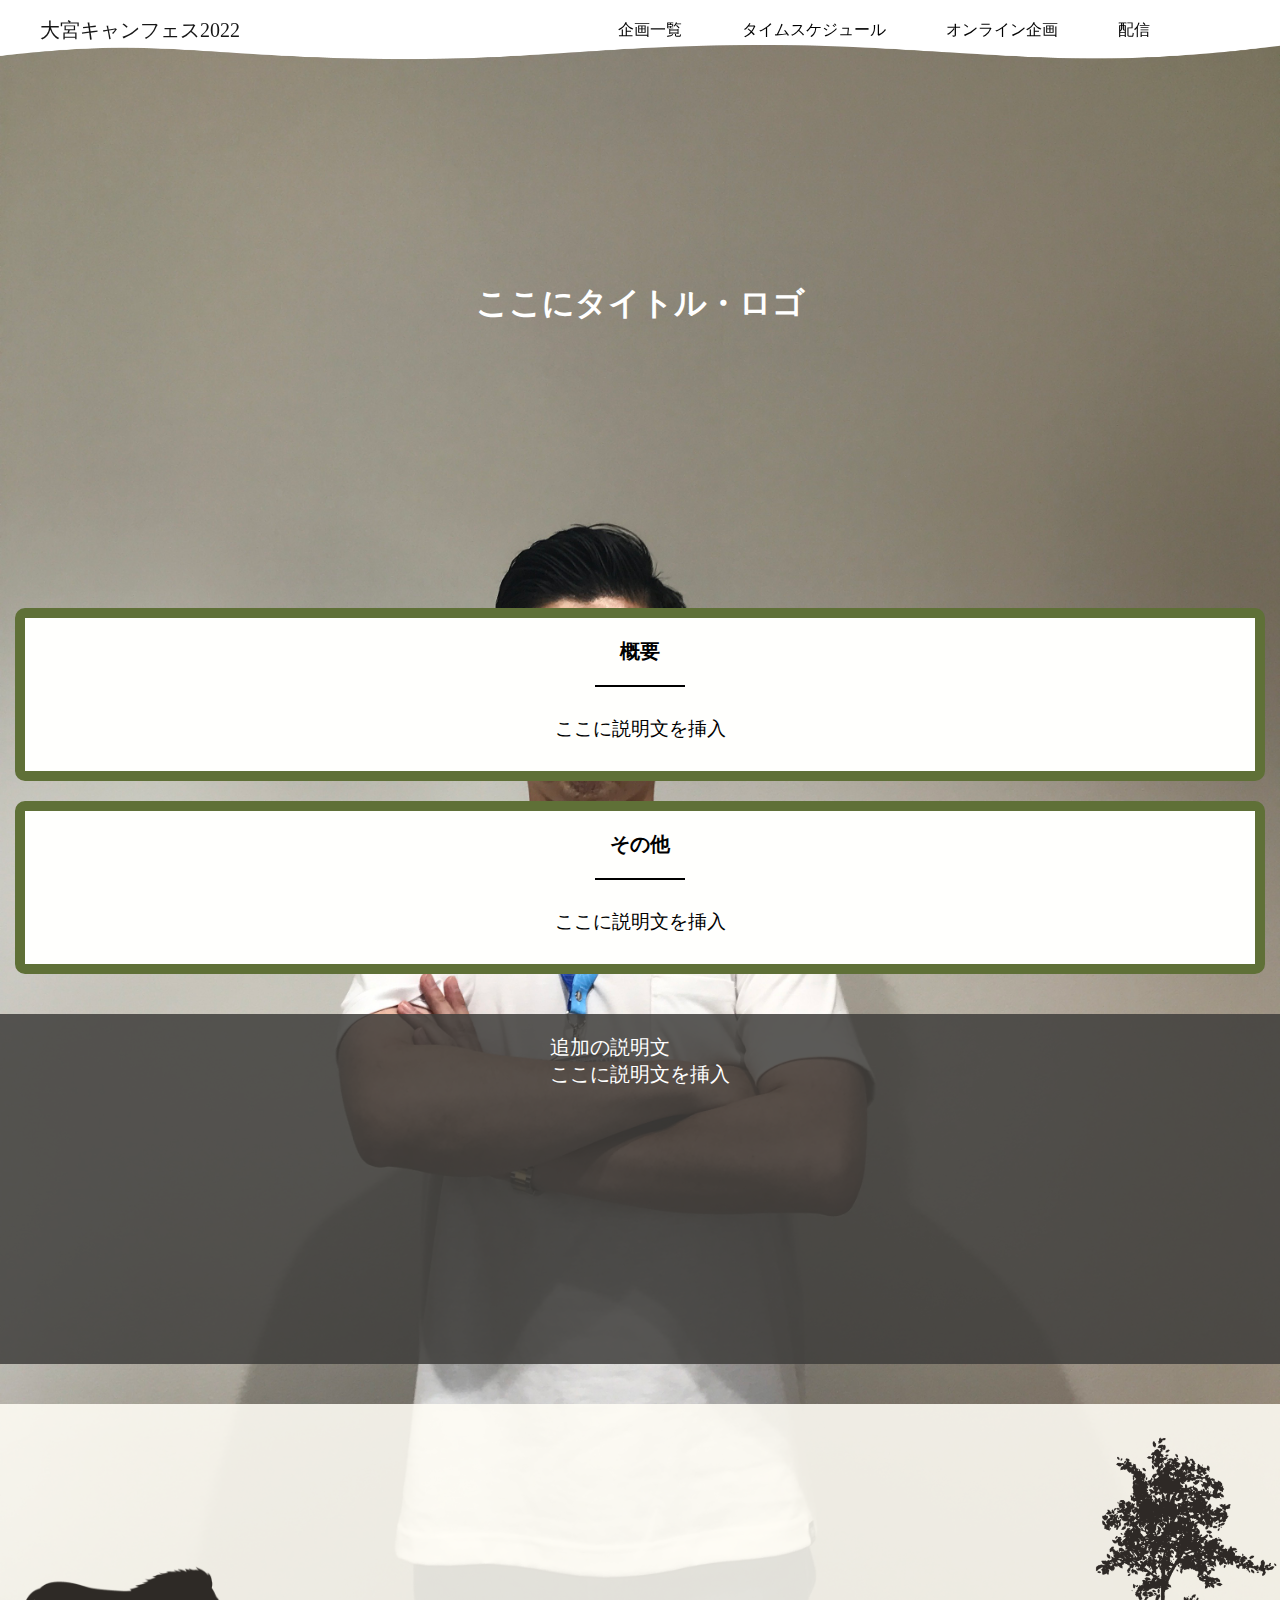
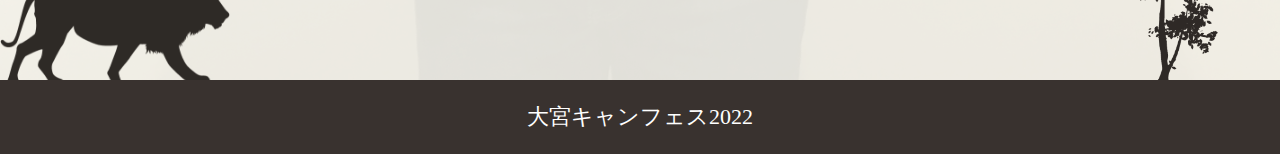
==== index.html @ 23be0d30 "Add files via upload" ====
<!DOCTYPE html>
<html lang="ja">
<head>
    <meta charset="UTF-8">
    <meta name="viewport" content="width=device-width, initial-scale=1.0" />
    <title>大宮キャンフェス2022</title>
    <link rel="stylesheet" href="assets/css/base.css">
    <link rel="stylesheet" href="assets/css/style.css">
    <!--
    <link rel="icon" href="assets/image/icon.ico" id="favicon">
    <script src="assets/js/main.js" type="text/javascript"></script>
    -->
</head>
<body>
    <!--背景-->
    <div class="background">
        <div class="backImage"></div>
        <div class="backImage"></div>
        <div class="backImage"></div>
        <div class="backImage"></div>
        <!-- 画像の数だけdiv.backImageを置く -->
    </div>
    <!--ヘッダー-->
    <div id="header">
        <!--ロゴ・タイトル-->
        <ul class="header_nav_left">
            <a href="index.html">
            <div class="header_logo"></div>
            <li>大宮キャンフェス2022</a></li>
        </ul>
        <!--ハンバーガーメニュー用の記述-->
        <input type="checkbox" id="toggle" class="btn_hide">
        <label for="toggle" class="header_nav_btn"><span></span></label>
        <!--ページ遷移のリンク-->
        <ul class="header_nav_right">
            <li><a href="">企画一覧</a></li>
            <li><a href="">タイムスケジュール</a></li>
            <li><a href="">オンライン企画</a></li>
            <li><a href="">配信</a></li>
        </ul>
    </div>
    <div class="gras">
        <img class="gras_left" src="assets/image/gras.png">
        <img class="gras_right" src="assets/image/gras.png">
    </div>
     <!--本文-->
     <!--classは仮で設定しているものですので自由に書き換えて貰えればと-->
    <div class="title">
        <div class="title_msg">
            <p>ここにタイトル・ロゴ</p>
        </div>
    </div>
    <div class="about">
        <div class="about_title">
            <p>概要</p>
        </div>
        <div class="about_msg">
            <p>ここに説明文を挿入</p>
        </div>
    </div>
    <div class="about">
        <div class="about_title">
            <p>その他</p>
        </div>
        <div class="about_msg">
            <p>ここに説明文を挿入</p>
        </div>
    </div>
    <div class="about2">
        <div class="about2_msg">
            <p>追加の説明文<br>ここに説明文を挿入</p>
        </div>
    </div>
    <!--フッター-->
    <footer>
        <div class="footer_about">
            <div class="footer_img">
                <img class="footer_img_left" src="assets/image/footer_img_left.png">
                <img class="footer_img_right" src="assets/image/footer_img_right.png">
            </div>
            <div class="footer_msg">
                <p>大宮キャンフェス2022</p>
            </div>
        </div>
    </footer>
</body>
</html>
---- assets/css/base.css ----
/*枠組み用css*/
body{
    background-image: url(../image/background01.JPG);
    background-repeat: no-repeat;
    background-size: cover;
    background-attachment: fixed;
    margin: 0;
    height: 100%;
    object-fit: cover;
}


/*スマホ用レイアウト*/
#header{
    background-color: rgba(255, 255, 255, 0);
    background-image: url(../image/wave_mask.png);
    background-position: top center;
    background-repeat: no-repeat;
    background-size: 100% 100%;
    display: flex;
    justify-content: space-between;
    align-items: center;
    position: fixed;
    height: 60px;
    width: 100%;
    top:0;
    z-index: 55;
}
#header li {
    text-align: center;
    list-style: none;
}
.header_nav_left{
    display: flex;
    justify-content: flex-start;
    align-items: center;
    margin: 0;
    font-size: 20px;
}
.header_nav_left a{
    text-decoration: none;
    color: rgb(22, 22, 22);
    outline: none;
    padding:13px 0;
}

.btn_hide{
    display: none;
}
.btn_menu_img img{
    display:none;
}

/* フッター */
.footer_about{
    background-color: #fffdf5e1;
    width: 100%;
    text-align: center;
    bottom: 0;
    display: flex;
    flex-direction: column;
}
.footer_img{
    display: flex;
    justify-content: space-between;
    align-items: flex-end;
    margin-bottom: -15px;
}
.footer_img_left{
    width: 230px;
}
.footer_img_right{
    width: 200px;
}
.footer_msg{
    background-color: #39322f;
    color:white;
    font-size:22px;
     width: 100%;
    margin: 0;
}
/* PC用レイアウト */
@media (min-width:897px){
    .header_nav_right{
        display: flex;
        align-items: center;
        padding:13px 0;
        margin-right: 100px;
    }

    .header_nav_right a{
        text-decoration: none;
        color: #000;
        outline: none;
        padding: 20px 0;
        margin: 0 30px;
    }
}

/* スマホ用レイアウト */
/* iPhoneSE二世代目より下のサイズを想定したレイアウトです。 */
@media screen and (max-width:414px){
    /* ヘッダー */
    .header_nav_right{
        background-image: url(../image/btn_menu_img.png);
        background-position: center;
        background-repeat: no-repeat;
        background-size: 100% 100%;
        display: flex;
        flex-direction: column;
        position: fixed;
        height: 100%;
        width: 100%;
        top: 0;
        right: -100%;
        z-index: +1;
        padding:70px 0 0 0;
        margin: 0;
        transition: all 0.5s;
    }
    .header_nav_right li{
        font-size:20px;
        margin: 0 20px;
    }

    .header_nav_right a{
        border-bottom: solid 1px #000;
        display: block;
        text-decoration: none;
        color: #000;
        outline: none;
        padding: 20px 0;
    }
    .header_nav_right a:hover{
        background-color: #000;
        color: #FFF;
    }

    .header_nav_btn {
        position: fixed;
        top: 0;
        right: 0;
        display: flex;
        height: 60px;
        width: 60px;
        justify-content: center;
        align-items: center;
        z-index: 10;
        background-color: #ffffff00;
        -webkit-transition: 0.3s ease;
        transition: 0.3s ease;
    }
    .header_nav_btn span,
    .header_nav_btn span:before,
    .header_nav_btn span:after {
        content: '';
        display: block;
        height: 3px;
        width: 25px;
        border-radius: 3px;
        background-color: #000000;
        position: absolute;
        -webkit-transition: 0.3s ease-in;
        transition: 0.3s ease-in;
    }
    .header_nav_btn span:before{
        bottom:8px;
    }
    .header_nav_btn span:after{
        top:8px;
    }
    #toggle:checked ~ .header_nav_btn span{
        background-color: rgba(255, 255, 255, 0);
    }
    #toggle:checked + .header_nav_btn span::before{
        bottom:0;
        -webkit-transform: rotate(45deg);
        transform: rotate(45deg);
    }
    #toggle:checked + .header_nav_btn span::after{
        top:0;
        -webkit-transform: rotate(-45deg);
        transform: rotate(-45deg);
    }
    #toggle:checked ~ .header_nav_right{
        right:0;
    }
}
---- assets/css/style.css ----
.title{
    display: flex;
    justify-content: center;
}
.title_msg{
    color: white;
    font-weight: bold;
    width: 400px;
    text-align: center;
    font-size: 32px;
    padding-top: 30px;
    padding-bottom: 30px;
    margin-top: 200px;
    margin-bottom: 200px;
}
.subTitle{
    font-size:28px;
}

.about{
    background-color: rgb(255, 255, 253);
    border: solid 10px #5f7037;
    border-radius: 10px;
    display: flex;
    flex-direction: column;
    justify-content: center;
    text-align: center;
    margin: 20px 15px;
}
.about_title{
    border-bottom: solid 2px #000;
    color: rgb(0, 0, 0);
    width: 90px;
    margin: auto;
    font-weight: bold;
    font-size: 20px;
}
.about_msg{
    padding: 10px 20px;
    font-size: 19px;
}
.about2{
    background-color: rgba(63, 62, 60, 0.853);
    height: 350px;
    width: 100%;
    margin: 40px 0;
}
.about2_msg{
   color: white;
   display: flex;
   justify-content: center;
   font-size: 20px;
}
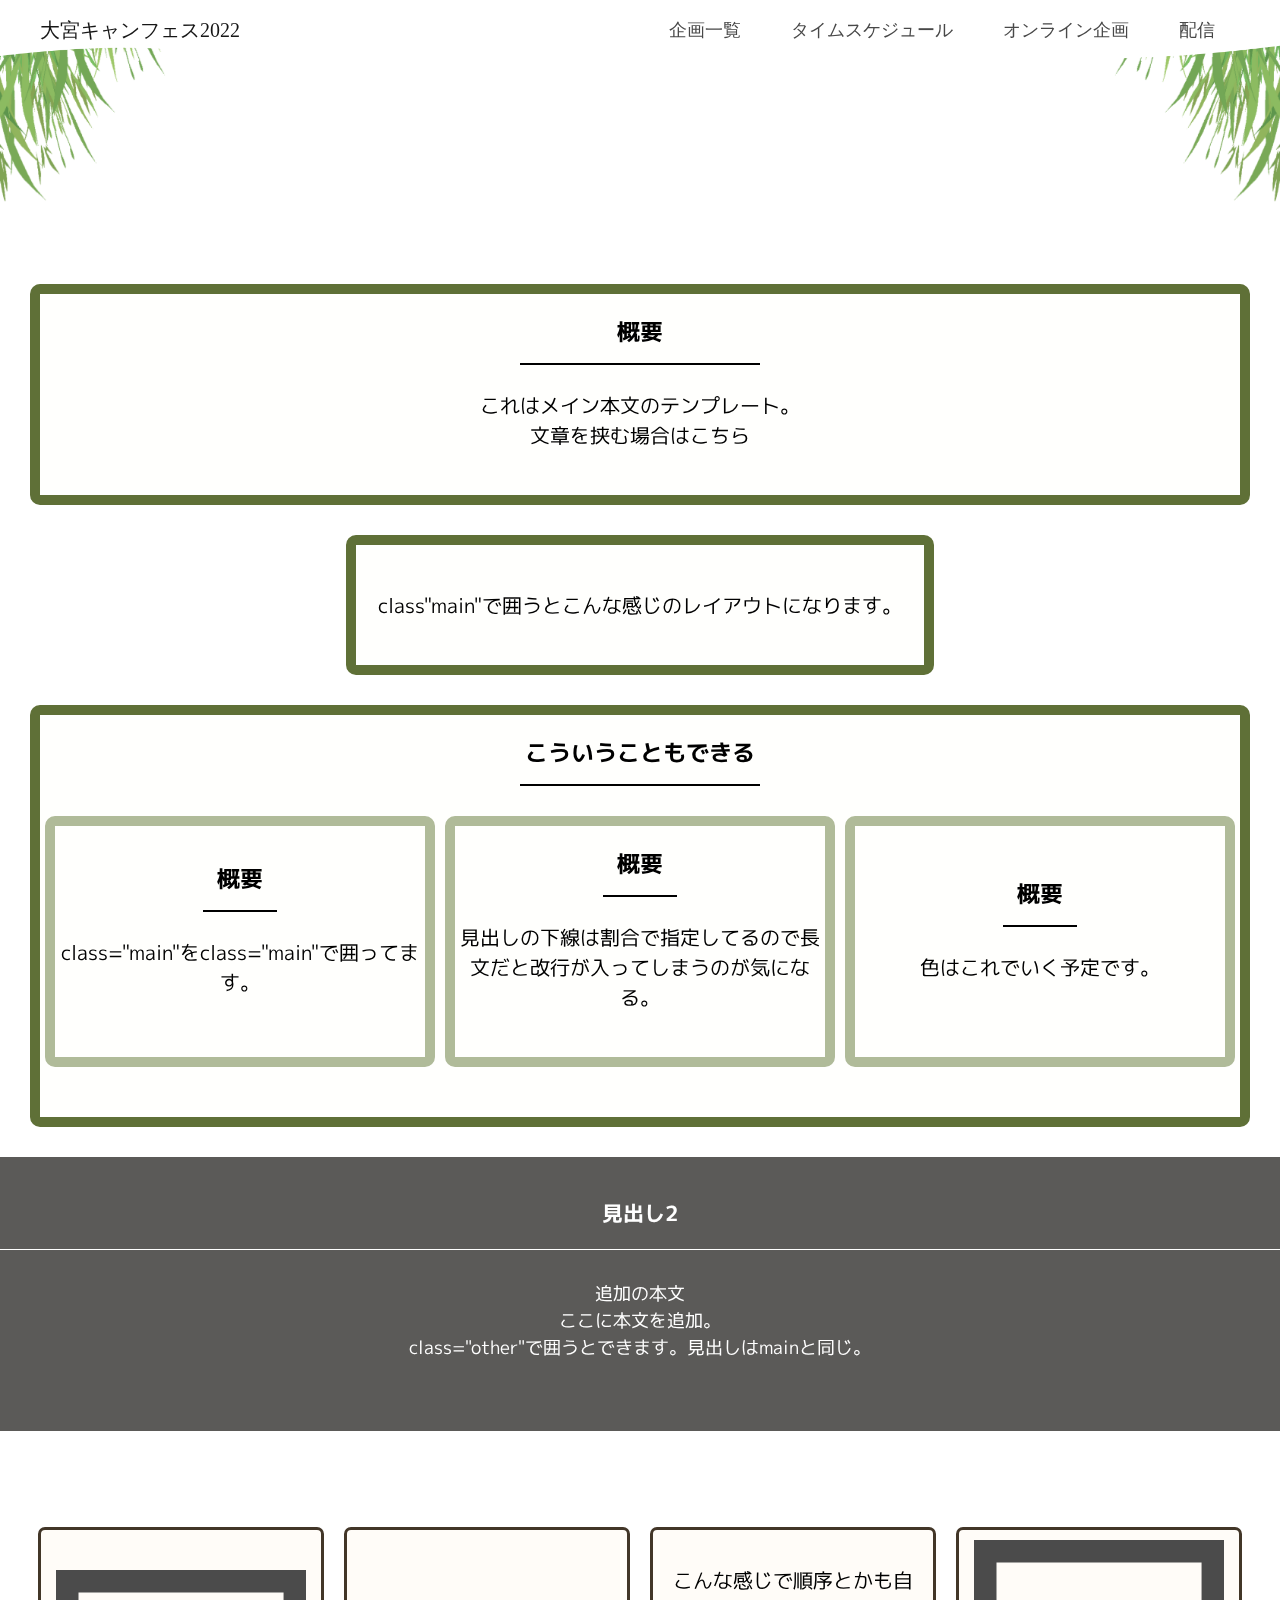
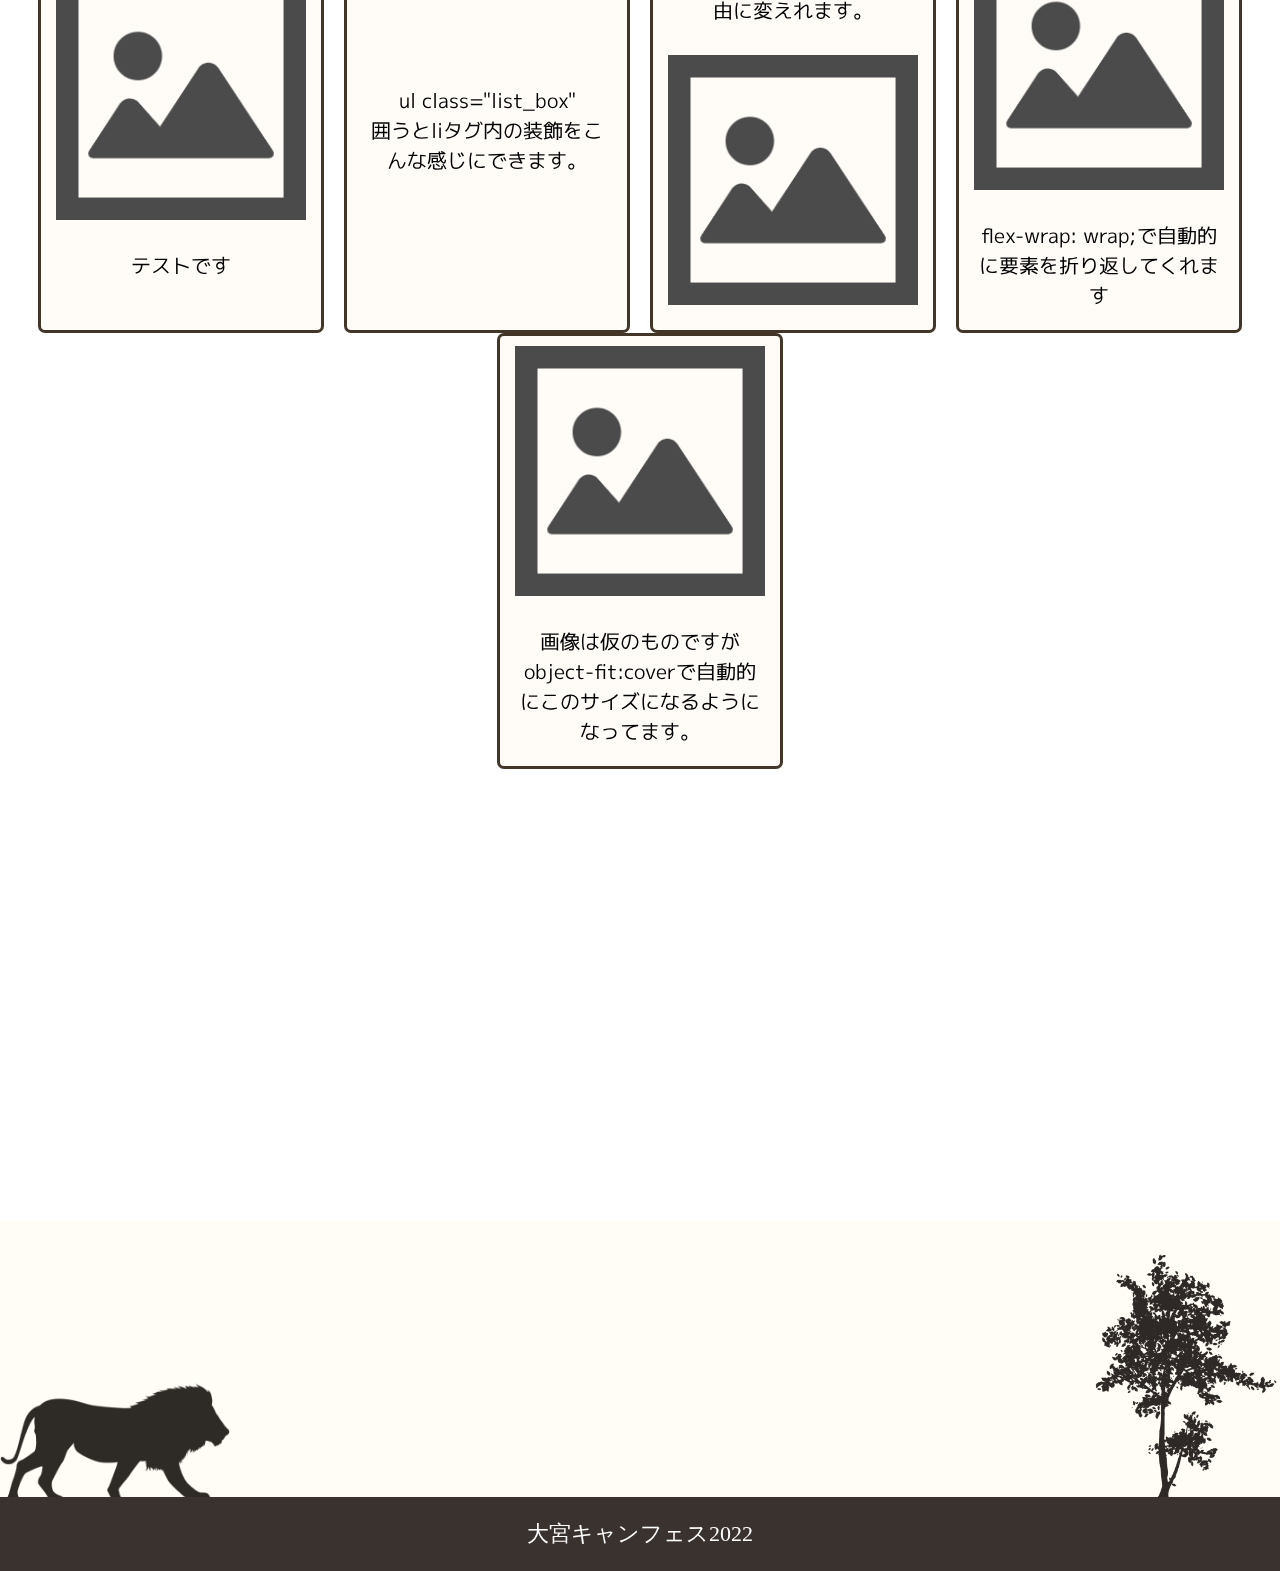
==== commit 45b1814a: "Add files via upload" ====
--- a/index.html
+++ b/index.html
@@ -45,32 +45,71 @@
     </div>
      <!--本文-->
      <!--classは仮で設定しているものですので自由に書き換えて貰えればと-->
-    <div class="title">
-        <div class="title_msg">
-            <p>ここにタイトル・ロゴ</p>
+     <div class="about">
+        <h1>タイトル・ロゴ</h1>
+        <h2>サブタイトルとか</h2>
+        <h3>本文タイトル</h3>
+        <h4>ここに本文</h4>
+        <div class="main">
+            <h3>概要</h3>
+            <p>これはメイン本文のテンプレート。<br>
+                文章を挟む場合はこちら
+            </p>
         </div>
-    </div>
-    <div class="about">
-        <div class="about_title">
-            <p>概要</p>
+        <div class="main shrink brown">
+            <p>class"main"で囲うとこんな感じのレイアウトになります。</p>
         </div>
-        <div class="about_msg">
-            <p>ここに説明文を挿入</p>
+        <div class="main">
+            <h3>こういうこともできる</h3>
+            <div column="">
+                <div class="main">
+                    <h3>概要</h3>
+                    <p>class="main"をclass="main"で囲ってます。</p>
+                </div>
+                <div class="main">
+                    <h3>概要</h3>
+                    <p>見出しの下線は割合で指定してるので長文だと改行が入ってしまうのが気になる。</p>
+                </div>
+                <div class="main">
+                    <h3>概要</h3>
+                    <p>色はこれでいく予定です。</p>
+                </div>
+            </div>
         </div>
-    </div>
-    <div class="about">
-        <div class="about_title">
-            <p>その他</p>
+        <div class="other">
+            <h3>見出し2</h3>
+            <p>追加の本文
+                <br>ここに本文を追加。
+                <br>class="other"で囲うとできます。見出しはmainと同じ。
+            </p>
         </div>
-        <div class="about_msg">
-            <p>ここに説明文を挿入</p>
+        <h2> 企画一覧</h2>
+        <ul class="list_box">
+            <li>
+                <img src="assets/image/picture_icon.png">
+                <p>テストです</p>
+            </li>
+            <li>
+                <p>ul class="list_box"<br>囲うとliタグ内の装飾をこんな感じにできます。
+                </p>
+            </li>
+            <li>
+                <p>こんな感じで順序とかも自由に変えれます。</p>
+                <img src="assets/image/picture_icon.png">
+            </li>
+            <li>
+                <img src="assets/image/picture_icon.png">
+                <p>flex-wrap: wrap;で自動的に要素を折り返してくれます</p>
+            </li>
+            <li>
+                <img src="assets/image/picture_icon.png">
+                <p>画像は仮のものですがobject-fit:coverで自動的にこのサイズになるようになってます。</p>
+            </li>
+        </ul>
+        <h1>配信</h1>
+        <iframe width="560" height="315" src="https://www.youtube.com/embed/5wpqDcpPNgs" frameborder="0" allow="accelerometer; autoplay; clipboard-write; encrypted-media; gyroscope; picture-in-picture" allowfullscreen></iframe>
         </div>
-    </div>
-    <div class="about2">
-        <div class="about2_msg">
-            <p>追加の説明文<br>ここに説明文を挿入</p>
-        </div>
-    </div>
+     </div>
     <!--フッター-->
     <footer>
         <div class="footer_about">
--- a/assets/css/base.css
+++ b/assets/css/base.css
@@ -1,16 +1,80 @@
 /*枠組み用css*/
 body{
-    background-image: url(../image/background01.JPG);
+    margin: 0;
+    height: 100%;
+}
+/* 背景 */
+/* ぼかし量を変数で指定 */
+:root {
+    --blur-background: 20px;
+}
+div.background {
+    position: fixed;
+    z-index: -10;
+    height: 100vh;
+    width: 100vw;
+    top: 0px;
+}
+div.backImage {
+    background-position: center;
     background-repeat: no-repeat;
     background-size: cover;
-    background-attachment: fixed;
-    margin: 0;
+    position: absolute;
+    top: 0;
+    left: 0;
+    width: 100%;
     height: 100%;
-    object-fit: cover;
-}
-
-
-/*スマホ用レイアウト*/
+    opacity: 0;
+    animation: background-loop 16s linear infinite;
+}
+@keyframes background-loop {
+    0% {opacity: 0;}
+    5%,25% {opacity: 1;}
+    30%,100% {opacity: 0;}
+}
+.backImage:nth-child(1) {
+    background-image: url(../image/background_img1.JPG);
+    animation-delay: 0s;
+}
+.backImage:nth-child(2) {
+    background-image: url(../image/background_img2.png);
+    animation-delay: 4s;
+}
+.backImage:nth-child(3) {
+    background-image: url(../image/background_img3.jpg);
+    animation-delay: 8s;
+}
+.backImage:nth-child(4) {
+    background-image: url(../image/background_img4.JPG);
+    animation-delay: 12s;
+}
+.backImage::before {
+    content: '';
+    background: inherit;
+    filter: blur(var(--blur-background));
+    position: absolute;
+    top: calc(var(--blur-background) * -1);
+    left: calc(var(--blur-background) * -1);
+    width: calc(100vw + calc(var(--blur-background) * 2));
+    height: calc(100vh + calc(var(--blur-background) * 2));
+    z-index: -9;
+}
+/*草の画像*/
+.gras_left{
+    z-index: 2;
+    position: fixed;
+    width: 180px;
+    top: 45px;
+}
+.gras_right{
+    z-index: 2;
+    right: 0;
+    position: fixed;
+    width: 180px;
+    transform: scale(-1, 1);
+    top: 45px;
+    }
+/*ヘッダー 共通部分 */
 #header{
     background-color: rgba(255, 255, 255, 0);
     background-image: url(../image/wave_mask.png);
@@ -43,15 +107,10 @@
     outline: none;
     padding:13px 0;
 }
-
 .btn_hide{
     display: none;
 }
-.btn_menu_img img{
-    display:none;
-}
-
-/* フッター */
+/* フッター 共通部分*/
 .footer_about{
     background-color: #fffdf5e1;
     width: 100%;
@@ -76,31 +135,37 @@
     background-color: #39322f;
     color:white;
     font-size:22px;
-     width: 100%;
+    width: 100%;
     margin: 0;
 }
+
 /* PC用レイアウト */
-@media (min-width:897px){
+@media screen and (min-width:960px){
     .header_nav_right{
         display: flex;
-        align-items: center;
-        padding:13px 0;
-        margin-right: 100px;
-    }
-
+        justify-content: flex-end;
+        margin-right: 40px;
+        font-size: 18px;
+    }
+    .header_nav_right li{
+        margin: 0 25px;
+    }
     .header_nav_right a{
         text-decoration: none;
-        color: #000;
+        color: rgb(72, 72, 72);
         outline: none;
-        padding: 20px 0;
-        margin: 0 30px;
+        padding:13px 0;
+        transition: 1.0s;
+    }
+    .header_nav_right a:hover{
+        color:rgb(102, 164, 80);
     }
 }
 
-/* スマホ用レイアウト */
-/* iPhoneSE二世代目より下のサイズを想定したレイアウトです。 */
-@media screen and (max-width:414px){
-    /* ヘッダー */
+/* スマホ・タブレット用スタイル */
+/* SE二世代より大きいサイズにスマホ、タブレットを想定したレイアウトです。 */
+@media only screen and (max-width:959px) and (min-width:415px){
+    /*ヘッダー*/
     .header_nav_right{
         background-image: url(../image/btn_menu_img.png);
         background-position: center;
@@ -122,7 +187,7 @@
         font-size:20px;
         margin: 0 20px;
     }
-
+    
     .header_nav_right a{
         border-bottom: solid 1px #000;
         display: block;
@@ -135,7 +200,7 @@
         background-color: #000;
         color: #FFF;
     }
-
+    
     .header_nav_btn {
         position: fixed;
         top: 0;
@@ -186,3 +251,116 @@
         right:0;
     }
 }
+/* スマホ用スタイル */
+/* iPhoneSE二世代目より下のサイズを想定したレイアウトです。 */
+@media screen and (max-width:414px){
+    /*草の画像*/
+    .gras_left{
+        width: 120px;
+    }
+    .gras_right{
+        width: 120px;
+    }
+    /*ヘッダー*/
+    .header_nav_left{
+        font-size: 16px;
+    }
+    .header_nav_right{
+        background-color: #FFF;
+        background-image: url(../image/btn_menu_img.png);
+        background-position: center;
+        background-repeat: no-repeat;
+        background-size: 100% 100%;
+        display: flex;
+        flex-direction: column;
+        position: fixed;
+        height: 100%;
+        width: 100%;
+        top: 0;
+        right: -100%;
+        z-index: +1;
+        padding:50px 0 0 0;
+        margin: 0;
+        transition: all 0.5s;
+    }
+    .header_nav_right li{
+        font-size:16px;
+        margin: 0 20px;
+    }
+    
+    .header_nav_right a{
+        border-bottom: solid 1px #000;
+        display: block;
+        text-decoration: none;
+        color: #000;
+        outline: none;
+        padding: 15px 0;
+    }
+    .header_nav_right a:hover{
+        background-color: #000;
+        color: #FFF;
+    }
+    
+    .header_nav_btn {
+        position: fixed;
+        top: 0;
+        right: 0;
+        display: flex;
+        height: 60px;
+        width: 60px;
+        justify-content: center;
+        align-items: center;
+        z-index: 10;
+        background-color: #ffffff00;
+        -webkit-transition: 0.3s ease;
+        transition: 0.3s ease;
+    }
+    .header_nav_btn span,
+    .header_nav_btn span:before,
+    .header_nav_btn span:after {
+        content: '';
+        display: block;
+        height: 3px;
+        width: 25px;
+        border-radius: 3px;
+        background-color: #000000;
+        position: absolute;
+        -webkit-transition: 0.3s ease-in;
+        transition: 0.3s ease-in;
+    }
+    .header_nav_btn span:before{
+        bottom:8px;
+    }
+    .header_nav_btn span:after{
+        top:8px;
+    }
+    #toggle:checked ~ .header_nav_btn span{
+        background-color: rgba(255, 255, 255, 0);
+    }
+    #toggle:checked + .header_nav_btn span::before{
+        bottom:0;
+        -webkit-transform: rotate(45deg);
+        transform: rotate(45deg);
+    }
+    #toggle:checked + .header_nav_btn span::after{
+        top:0;
+        -webkit-transform: rotate(-45deg);
+        transform: rotate(-45deg);
+    }
+    #toggle:checked ~ .header_nav_right{
+        right:0;
+    }
+    /* フッター */
+    .footer_img{
+        margin-bottom: -7px;
+    }
+    .footer_img_left{
+        width: 120px;
+    }
+    .footer_img_right{
+        width: 120px;
+    }
+    .footer_msg{
+        font-size:18px;
+    }
+}--- a/assets/css/style.css
+++ b/assets/css/style.css
@@ -1,53 +1,145 @@
-.title{
+/*仮のデザイン・内容です。*/
+/*ページごとの本文のデザインなどはお任せします。*/
+
+/* 共通レイアウト */
+@import url('https://fonts.googleapis.com/css2?family=M+PLUS+1p:wght@300;400;500&display=swap');
+.about * {
+    font-family: 'M PLUS 1p', sans-serif;
+    overflow-wrap: break-word;
+    word-wrap: break-word;
+    padding:0;
+}
+.about img{
+    display: block;
+    margin: auto;
+}
+.about :first-child{
+    margin-top: 30px;
+}
+.about :not(:first-child) {
+    margin-top: 30px;
+}
+.about :last-child{
+    margin-bottom: 30px;
+}
+.about h1,
+.about h2,
+.about h3,
+.about h4{
+    /* 見出し単体の時の装飾 */
     display: flex;
     justify-content: center;
+    color:#FFF;
 }
-.title_msg{
-    color: white;
-    font-weight: bold;
-    width: 400px;
-    text-align: center;
-    font-size: 32px;
-    padding-top: 30px;
-    padding-bottom: 30px;
-    margin-top: 200px;
-    margin-bottom: 200px;
+.about div[column]{
+    display: flex;
+    flex-wrap: nowrap;
+    justify-content: space-between;
+    align-items: stretch;
 }
-.subTitle{
-    font-size:28px;
+.about div[column]>div {
+    width: 100%;
+    margin: 0 10px;
 }
-
-.about{
+div[column] div.main{
+    background-color: rgb(255, 255, 253);
+    border: solid 10px #b0bb99;
+    margin-right: 5px;
+    margin-left: 5px;
+}
+.about div.main {
+    /* 枠のデザイン */
     background-color: rgb(255, 255, 253);
     border: solid 10px #5f7037;
     border-radius: 10px;
+    margin:30px 30px 0 30px;
+    padding: 20px 0;
     display: flex;
     flex-direction: column;
     justify-content: center;
     text-align: center;
-    margin: 20px 15px;
+    /* 枠内の文字の設定 */
+    font-size:20px;
 }
-.about_title{
-    border-bottom: solid 2px #000;
-    color: rgb(0, 0, 0);
-    width: 90px;
-    margin: auto;
-    font-weight: bold;
-    font-size: 20px;
+
+.about div.main h1,
+.about div.main h2,
+.about div.main h3,
+.about div.main h4{
+    color:#000;
+    border-bottom:solid 2px #000;
+    padding-bottom: 15px;
+    margin: 0 40%;
 }
-.about_msg{
-    padding: 10px 20px;
-    font-size: 19px;
+.about div.main p{
+    margin:0 5px;
+    padding: 25px 0;
 }
-.about2{
+.about div.shrink{
+    margin-left: 27%;
+    margin-right: 27%;
+}
+.about div.other{
     background-color: rgba(63, 62, 60, 0.853);
-    height: 350px;
-    width: 100%;
-    margin: 40px 0;
+    color: #FFF;
+    font-size:18px;
+    display: flex;
+    flex-direction: column;
+    justify-content: center;
+    text-align: center;
+    padding:40px 0;
 }
-.about2_msg{
-   color: white;
-   display: flex;
-   justify-content: center;
-   font-size: 20px;
+.about div.other h1,
+.about div.other h2,
+.about div.other h3,
+.about div.other h4{
+    color:rgb(255, 255, 255);
+    border-bottom:solid 1px rgb(255, 255, 255);
+    margin:0 0;
+    padding-bottom: 20px;
+}
+
+.about ul.list_box{
+    display: flex;
+    justify-content: center;
+    flex-wrap: wrap;
+}
+.about ul.list_box li{
+    background-color: #fffcf8;
+    border: solid 3px rgb(66, 54, 40);
+    border-radius: 7px;
+    height: auto;
+    width: 280px;
+    margin: 0 10px;
+    display: flex;
+    justify-content: center;
+    flex-direction: column;
+    align-items: center;
+    text-align: center;
+    font-size:20px;
+}
+.about ul.list_box li p{
+    margin: 20px 10px;
+    width: 250px;
+}
+.about ul.list_box li img{
+    margin: 10px;
+    object-fit: cover;
+    height: 250px;
+    width: 250px;
+}
+.about iframe{
+    display: block;
+    margin: 0 auto;
+}
+/* PC用レイアウト */
+@media screen and (min-width:960px){
+}
+/* スマホ・タブレット用スタイル */
+/* SE二世代より大きいサイズにスマホ、タブレットを想定したレイアウトです。 */
+@media only screen and (max-width:959px) and (min-width:415px){
+}
+/* スマホ用スタイル */
+/* iPhoneSE二世代目より下のサイズを想定したレイアウトです。 */
+@media screen and (max-width:414px){
 }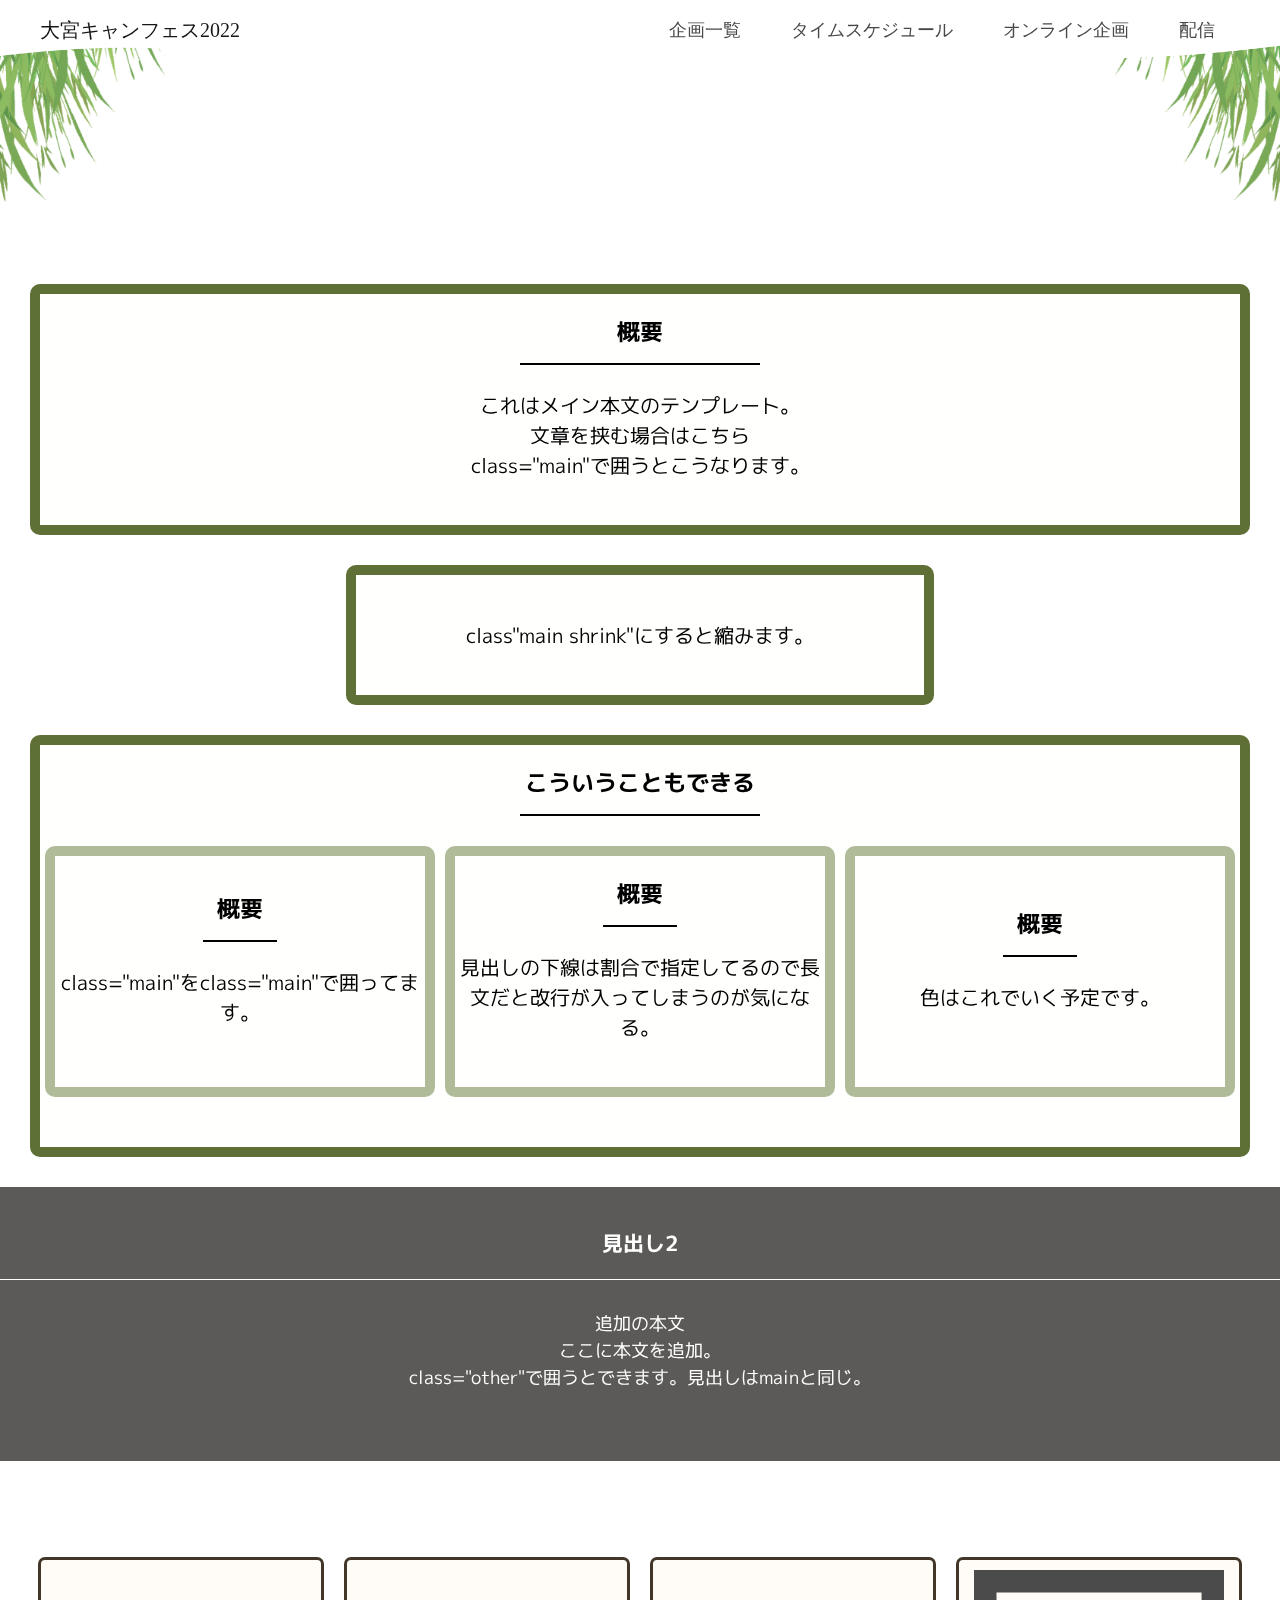
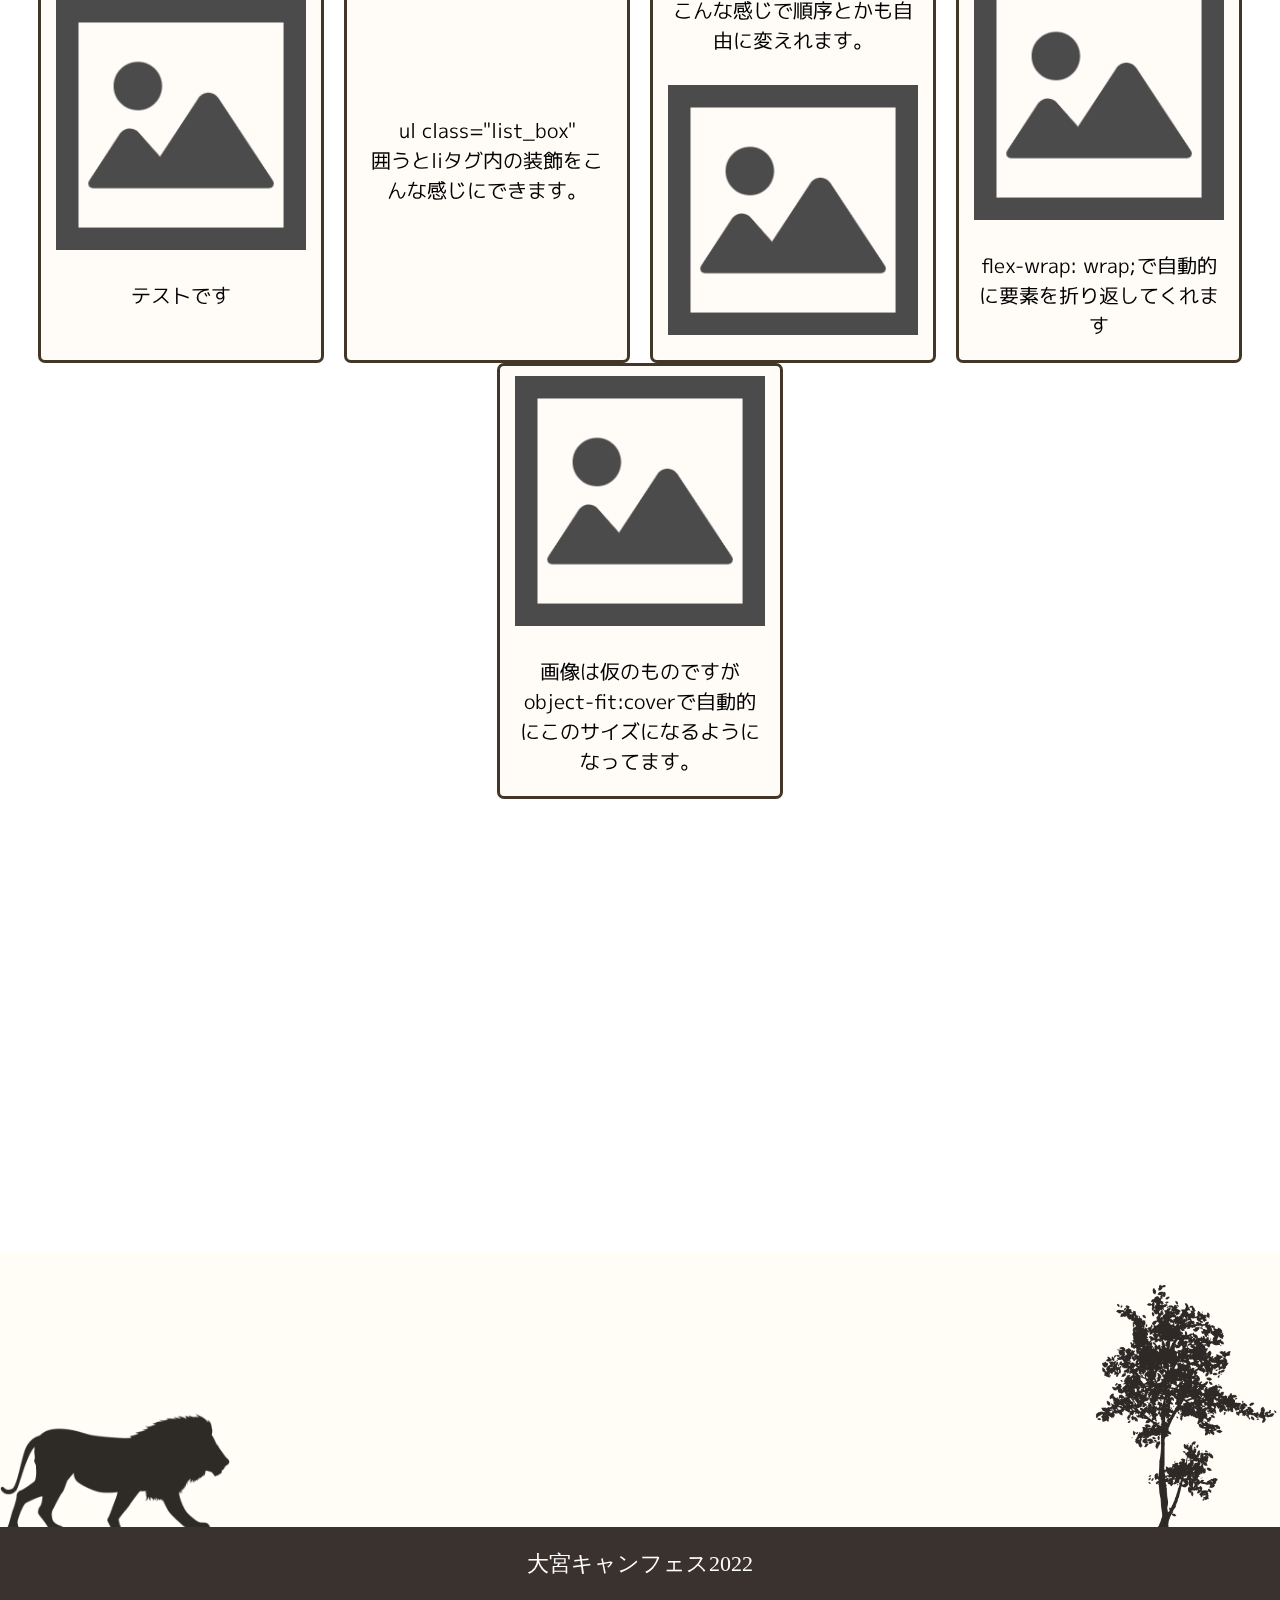
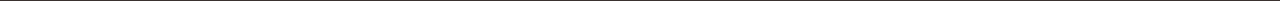
==== commit fe41b4d6: "Update index.html" ====
--- a/index.html
+++ b/index.html
@@ -53,11 +53,12 @@
         <div class="main">
             <h3>概要</h3>
             <p>これはメイン本文のテンプレート。<br>
-                文章を挟む場合はこちら
+                文章を挟む場合はこちら<br>
+                class="main"で囲うとこうなります。
             </p>
         </div>
-        <div class="main shrink brown">
-            <p>class"main"で囲うとこんな感じのレイアウトになります。</p>
+        <div class="main shrink">
+            <p>class"main shrink"にすると縮みます。</p>
         </div>
         <div class="main">
             <h3>こういうこともできる</h3>
@@ -123,4 +124,4 @@
         </div>
     </footer>
 </body>
-</html>+</html>
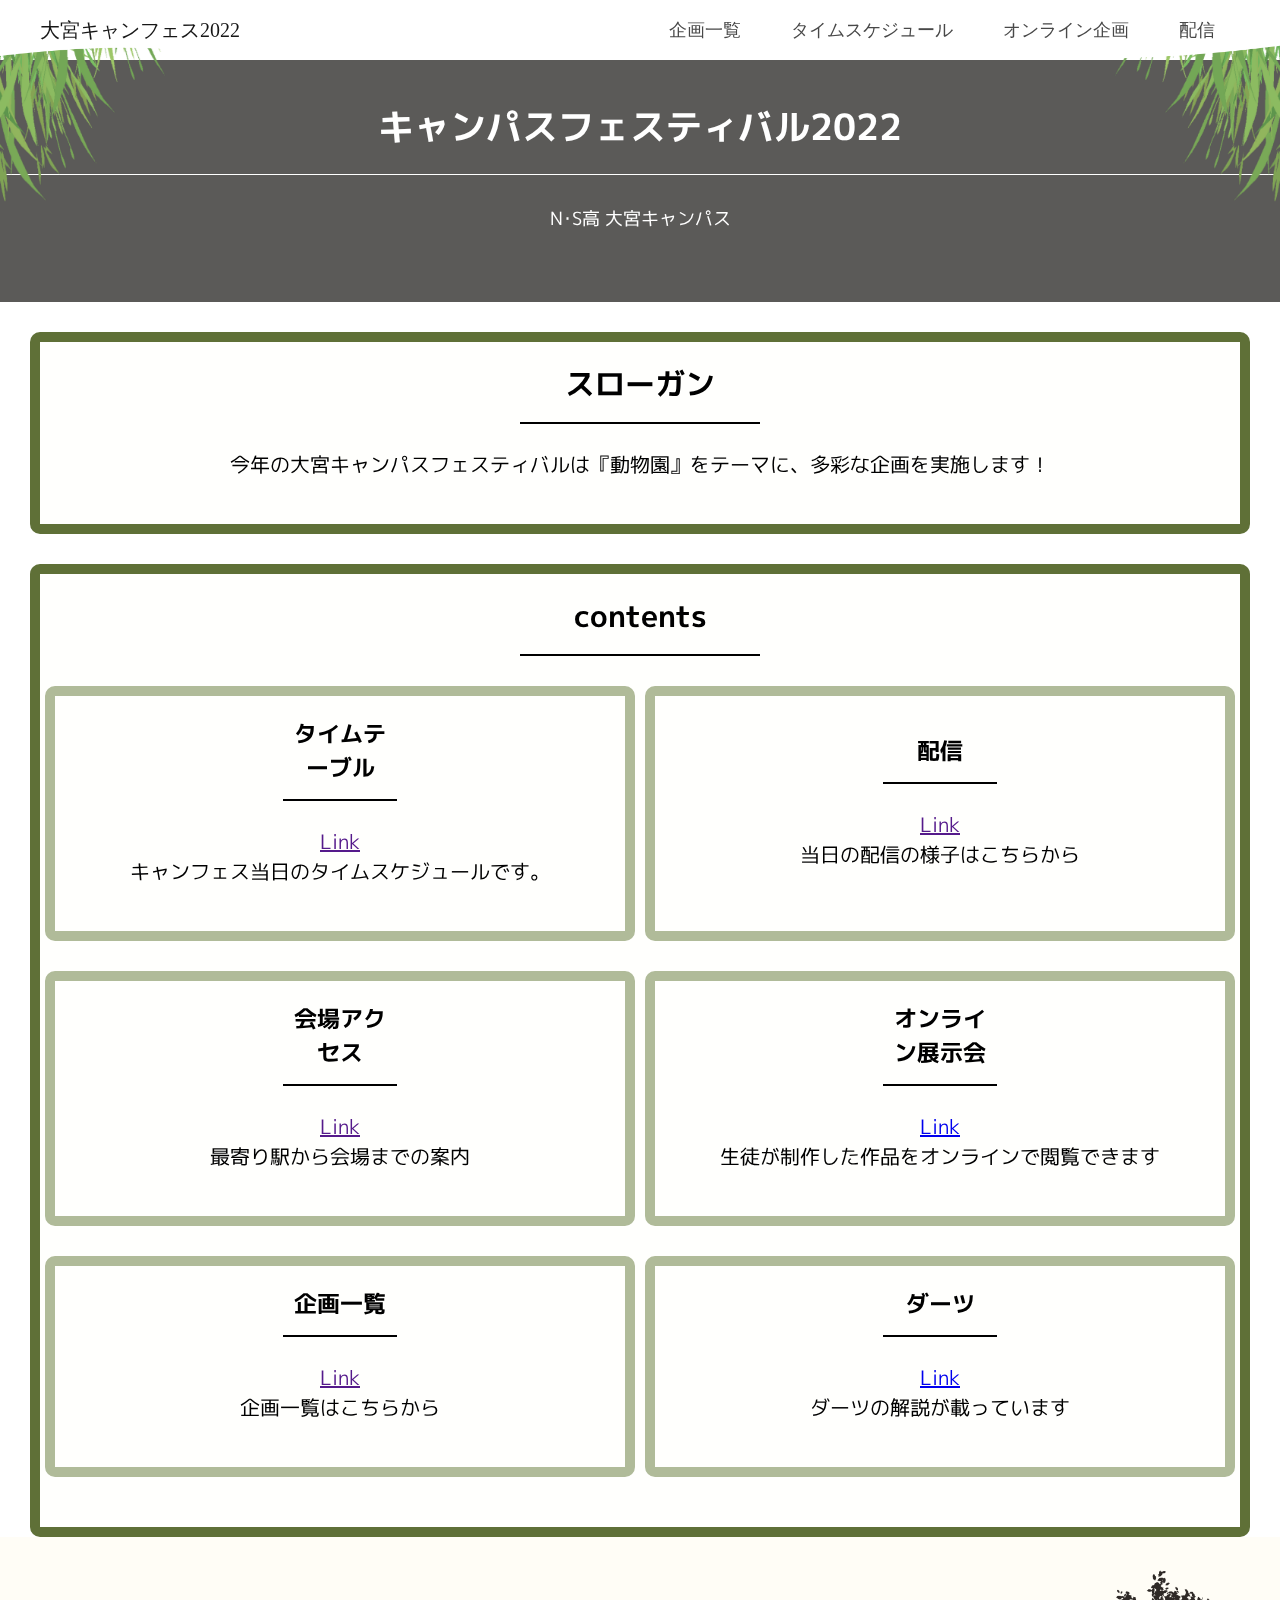
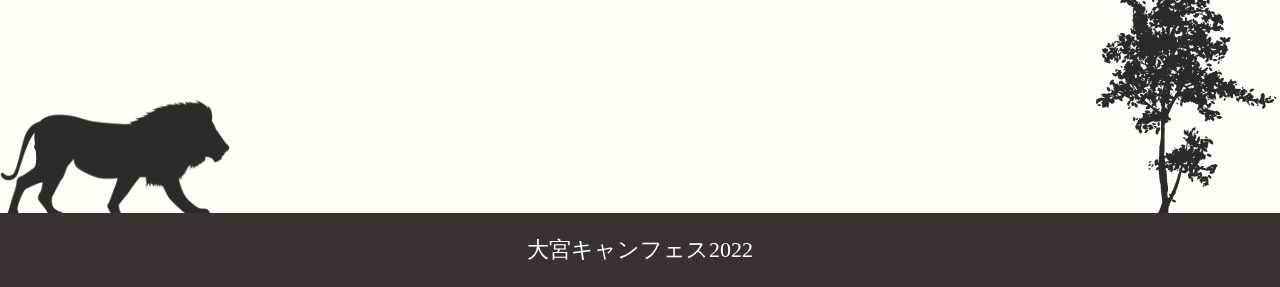
==== commit d25ca63e: "Add files via upload" ====
--- a/index.html
+++ b/index.html
@@ -1,5 +1,6 @@
 <!DOCTYPE html>
 <html lang="ja">
+
 <head>
     <meta charset="UTF-8">
     <meta name="viewport" content="width=device-width, initial-scale=1.0" />
@@ -11,6 +12,7 @@
     <script src="assets/js/main.js" type="text/javascript"></script>
     -->
 </head>
+
 <body>
     <!--背景-->
     <div class="background">
@@ -25,8 +27,9 @@
         <!--ロゴ・タイトル-->
         <ul class="header_nav_left">
             <a href="index.html">
-            <div class="header_logo"></div>
-            <li>大宮キャンフェス2022</a></li>
+                <div class="header_logo"></div>
+                <li>大宮キャンフェス2022</a>
+            </li>
         </ul>
         <!--ハンバーガーメニュー用の記述-->
         <input type="checkbox" id="toggle" class="btn_hide">
@@ -43,74 +46,51 @@
         <img class="gras_left" src="assets/image/gras.png">
         <img class="gras_right" src="assets/image/gras.png">
     </div>
-     <!--本文-->
-     <!--classは仮で設定しているものですので自由に書き換えて貰えればと-->
-     <div class="about">
-        <h1>タイトル・ロゴ</h1>
-        <h2>サブタイトルとか</h2>
-        <h3>本文タイトル</h3>
-        <h4>ここに本文</h4>
-        <div class="main">
-            <h3>概要</h3>
-            <p>これはメイン本文のテンプレート。<br>
-                文章を挟む場合はこちら<br>
-                class="main"で囲うとこうなります。
-            </p>
-        </div>
-        <div class="main shrink">
-            <p>class"main shrink"にすると縮みます。</p>
+    <div class="about">
+        <!--本文-->
+        <!--この中に記述を追加すると装飾が自動で入ります-->
+        <div class="other">
+            <h1>キャンパスフェスティバル2022</h1>
+            <p>N･S高 大宮キャンパス</p>
         </div>
         <div class="main">
-            <h3>こういうこともできる</h3>
+            <h2>スローガン</h2>
+            <p>今年の大宮キャンパスフェスティバルは『動物園』をテーマに、多彩な企画を実施します！</p>
+        </div>
+        <div class="main">
+            <h2>contents</h2>
             <div column="">
                 <div class="main">
-                    <h3>概要</h3>
-                    <p>class="main"をclass="main"で囲ってます。</p>
+                    <h3>タイムテーブル</h3>
+                    <p><a href="">Link</a><br>キャンフェス当日のタイムスケジュールです。</p>
                 </div>
                 <div class="main">
-                    <h3>概要</h3>
-                    <p>見出しの下線は割合で指定してるので長文だと改行が入ってしまうのが気になる。</p>
+                    <h3>配信</h3>
+                    <p><a href="">Link</a><br>当日の配信の様子はこちらから</p>
+                </div>
+            </div>
+            <div column="">
+                <div class="main">
+                    <h3>会場アクセス</h3>
+                    <p><a href="">Link</a><br>最寄り駅から会場までの案内</p>
                 </div>
                 <div class="main">
-                    <h3>概要</h3>
-                    <p>色はこれでいく予定です。</p>
+                    <h3>オンライン展示会</h3>
+                    <p><a href="gallery.html">Link</a><br>生徒が制作した作品をオンラインで閲覧できます</p>
+                </div>
+            </div>
+            <div column="">
+                <div class="main">
+                    <h3>企画一覧</h3>
+                    <p><a href="">Link</a><br>企画一覧はこちらから</p>
+                </div>
+                <div class="main">
+                    <h3>ダーツ</h3>
+                    <p><a href="darts.html">Link</a><br>ダーツの解説が載っています</p>
                 </div>
             </div>
         </div>
-        <div class="other">
-            <h3>見出し2</h3>
-            <p>追加の本文
-                <br>ここに本文を追加。
-                <br>class="other"で囲うとできます。見出しはmainと同じ。
-            </p>
-        </div>
-        <h2> 企画一覧</h2>
-        <ul class="list_box">
-            <li>
-                <img src="assets/image/picture_icon.png">
-                <p>テストです</p>
-            </li>
-            <li>
-                <p>ul class="list_box"<br>囲うとliタグ内の装飾をこんな感じにできます。
-                </p>
-            </li>
-            <li>
-                <p>こんな感じで順序とかも自由に変えれます。</p>
-                <img src="assets/image/picture_icon.png">
-            </li>
-            <li>
-                <img src="assets/image/picture_icon.png">
-                <p>flex-wrap: wrap;で自動的に要素を折り返してくれます</p>
-            </li>
-            <li>
-                <img src="assets/image/picture_icon.png">
-                <p>画像は仮のものですがobject-fit:coverで自動的にこのサイズになるようになってます。</p>
-            </li>
-        </ul>
-        <h1>配信</h1>
-        <iframe width="560" height="315" src="https://www.youtube.com/embed/5wpqDcpPNgs" frameborder="0" allow="accelerometer; autoplay; clipboard-write; encrypted-media; gyroscope; picture-in-picture" allowfullscreen></iframe>
-        </div>
-     </div>
+    </div>
     <!--フッター-->
     <footer>
         <div class="footer_about">
@@ -124,4 +104,5 @@
         </div>
     </footer>
 </body>
+
 </html>
--- a/assets/css/style.css
+++ b/assets/css/style.css
@@ -8,6 +8,9 @@
     overflow-wrap: break-word;
     word-wrap: break-word;
     padding:0;
+}
+.about{
+    margin-top: 60px;
 }
 .about img{
     display: block;
@@ -110,7 +113,7 @@
     border-radius: 7px;
     height: auto;
     width: 280px;
-    margin: 0 10px;
+    margin: 10px 10px 0 10px;
     display: flex;
     justify-content: center;
     flex-direction: column;
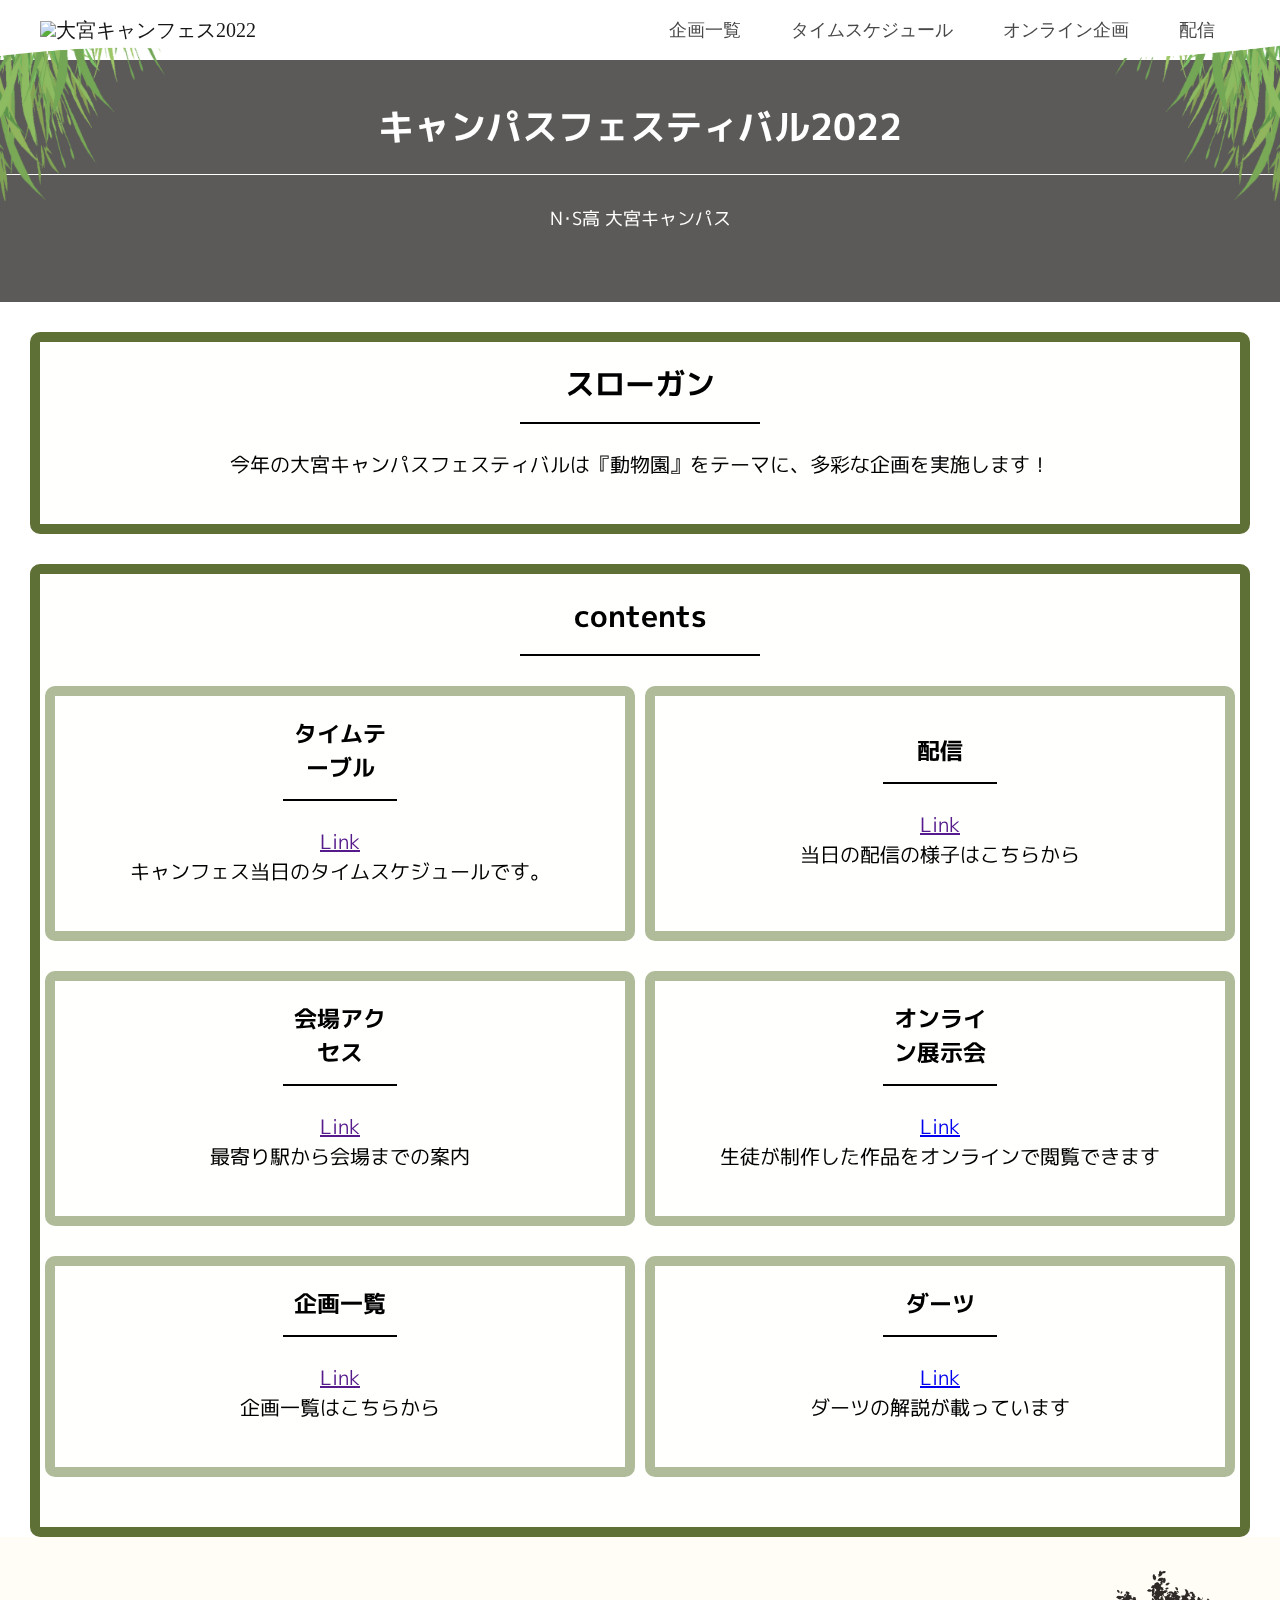
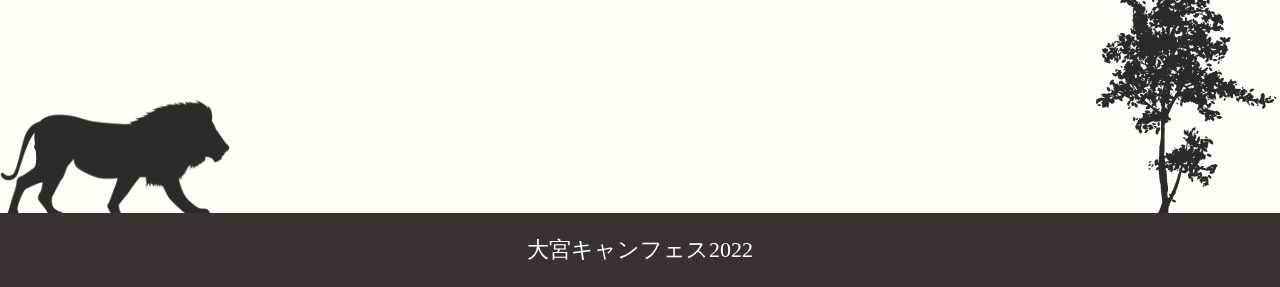
==== commit 39f41049: "Update index.html" ====
--- a/index.html
+++ b/index.html
@@ -27,7 +27,7 @@
         <!--ロゴ・タイトル-->
         <ul class="header_nav_left">
             <a href="index.html">
-                <div class="header_logo"></div>
+                <div class="header_logo"><img src="assets/image/logo_03.png"></div>
                 <li>大宮キャンフェス2022</a>
             </li>
         </ul>
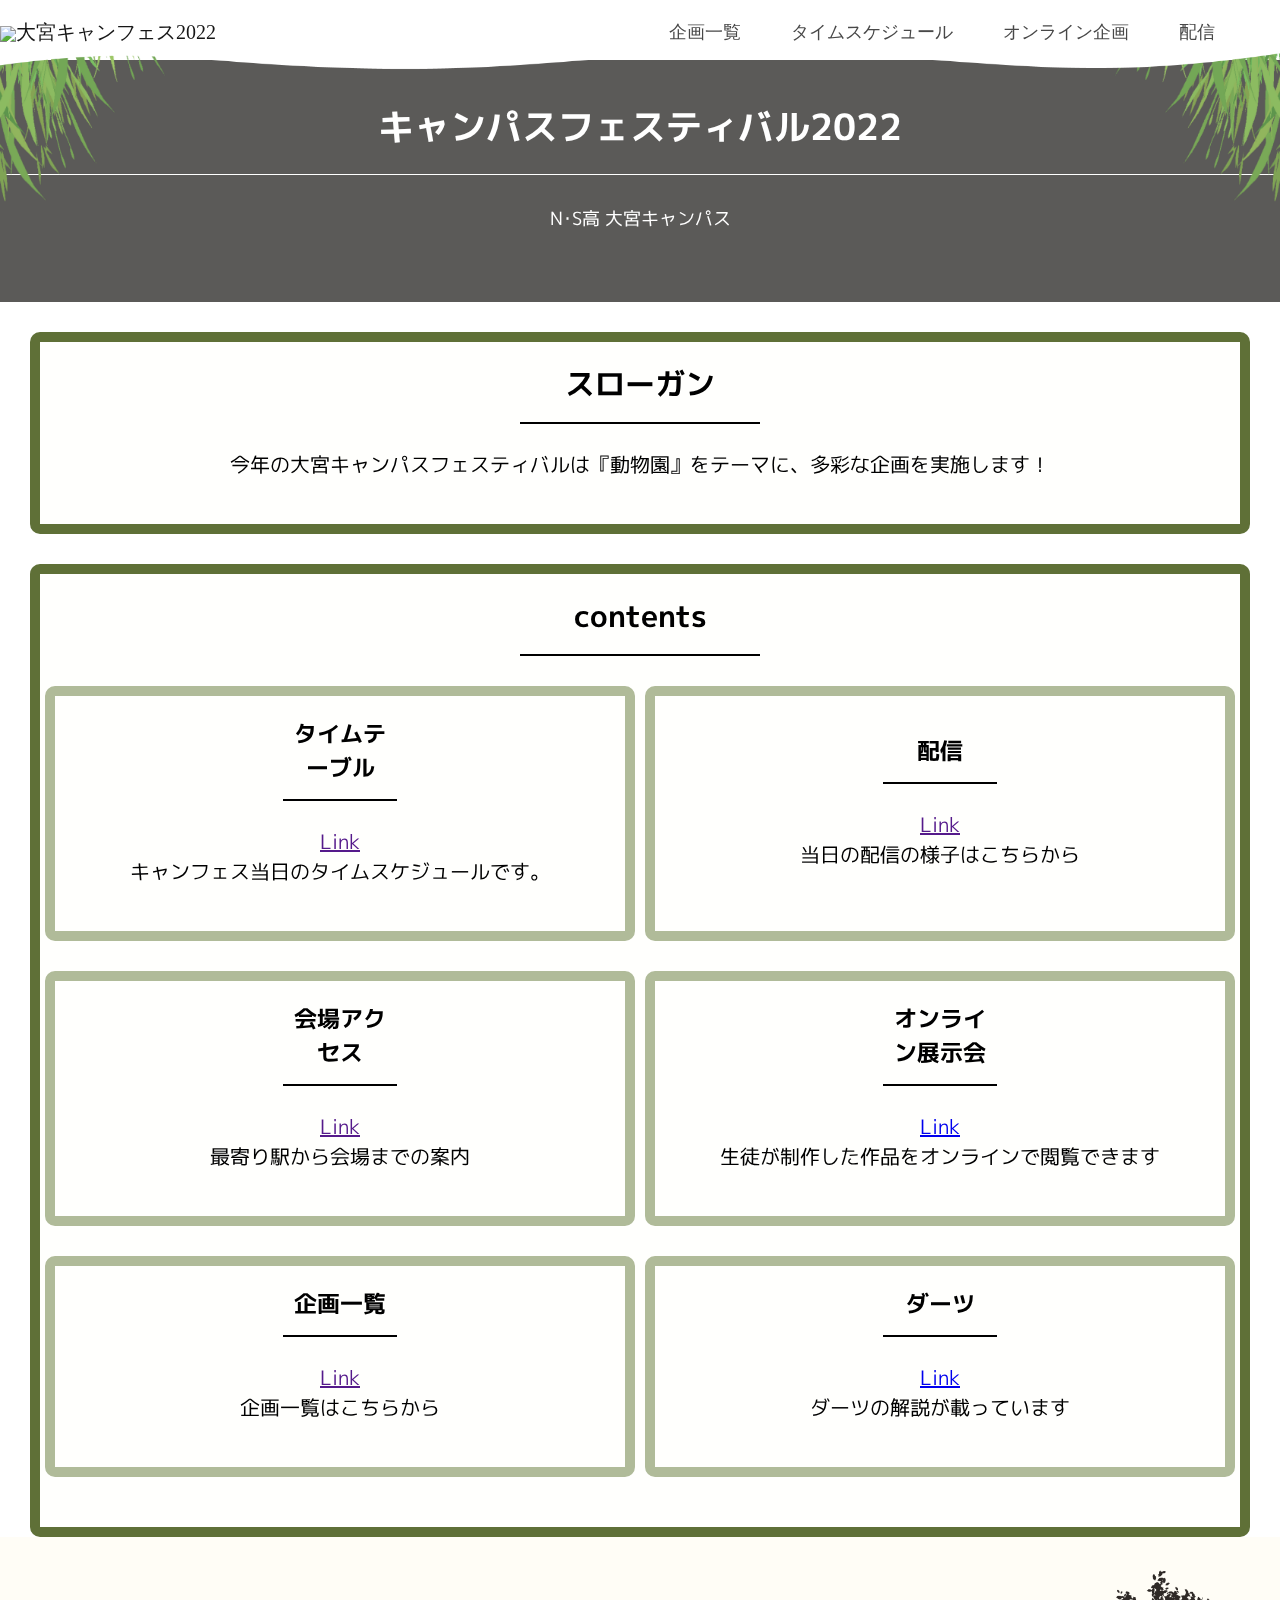
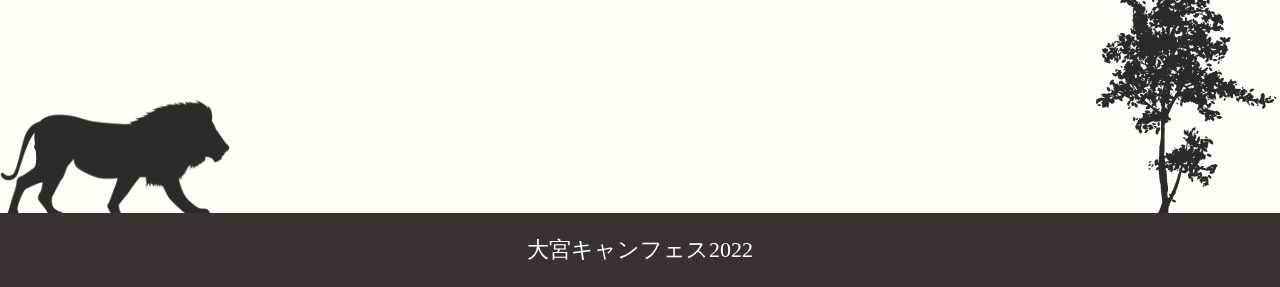
==== commit 4c34f76c: "Update index.html" ====
--- a/index.html
+++ b/index.html
@@ -27,7 +27,7 @@
         <!--ロゴ・タイトル-->
         <ul class="header_nav_left">
             <a href="index.html">
-                <div class="header_logo"><img src="assets/image/logo_03.png"></div>
+                <div class="header_logo"><img src="assets/image/logo_01.png"></div>
                 <li>大宮キャンフェス2022</a>
             </li>
         </ul>
--- a/assets/css/base.css
+++ b/assets/css/base.css
@@ -85,7 +85,7 @@
     justify-content: space-between;
     align-items: center;
     position: fixed;
-    height: 60px;
+    height: 70px;
     width: 100%;
     top:0;
     z-index: 55;
@@ -98,6 +98,7 @@
     display: flex;
     justify-content: flex-start;
     align-items: center;
+    padding: 0;
     margin: 0;
     font-size: 20px;
 }
@@ -107,8 +108,16 @@
     outline: none;
     padding:13px 0;
 }
+.header_nav_left li{
+    margin-bottom: 5px;
+}
 .btn_hide{
     display: none;
+}
+/*ロゴ */
+.header_logo img{
+    object-fit: cover;
+    width: 120px;
 }
 /* フッター 共通部分*/
 .footer_about{
@@ -145,6 +154,7 @@
         display: flex;
         justify-content: flex-end;
         margin-right: 40px;
+        margin-bottom: 25px;
         font-size: 18px;
     }
     .header_nav_right li{
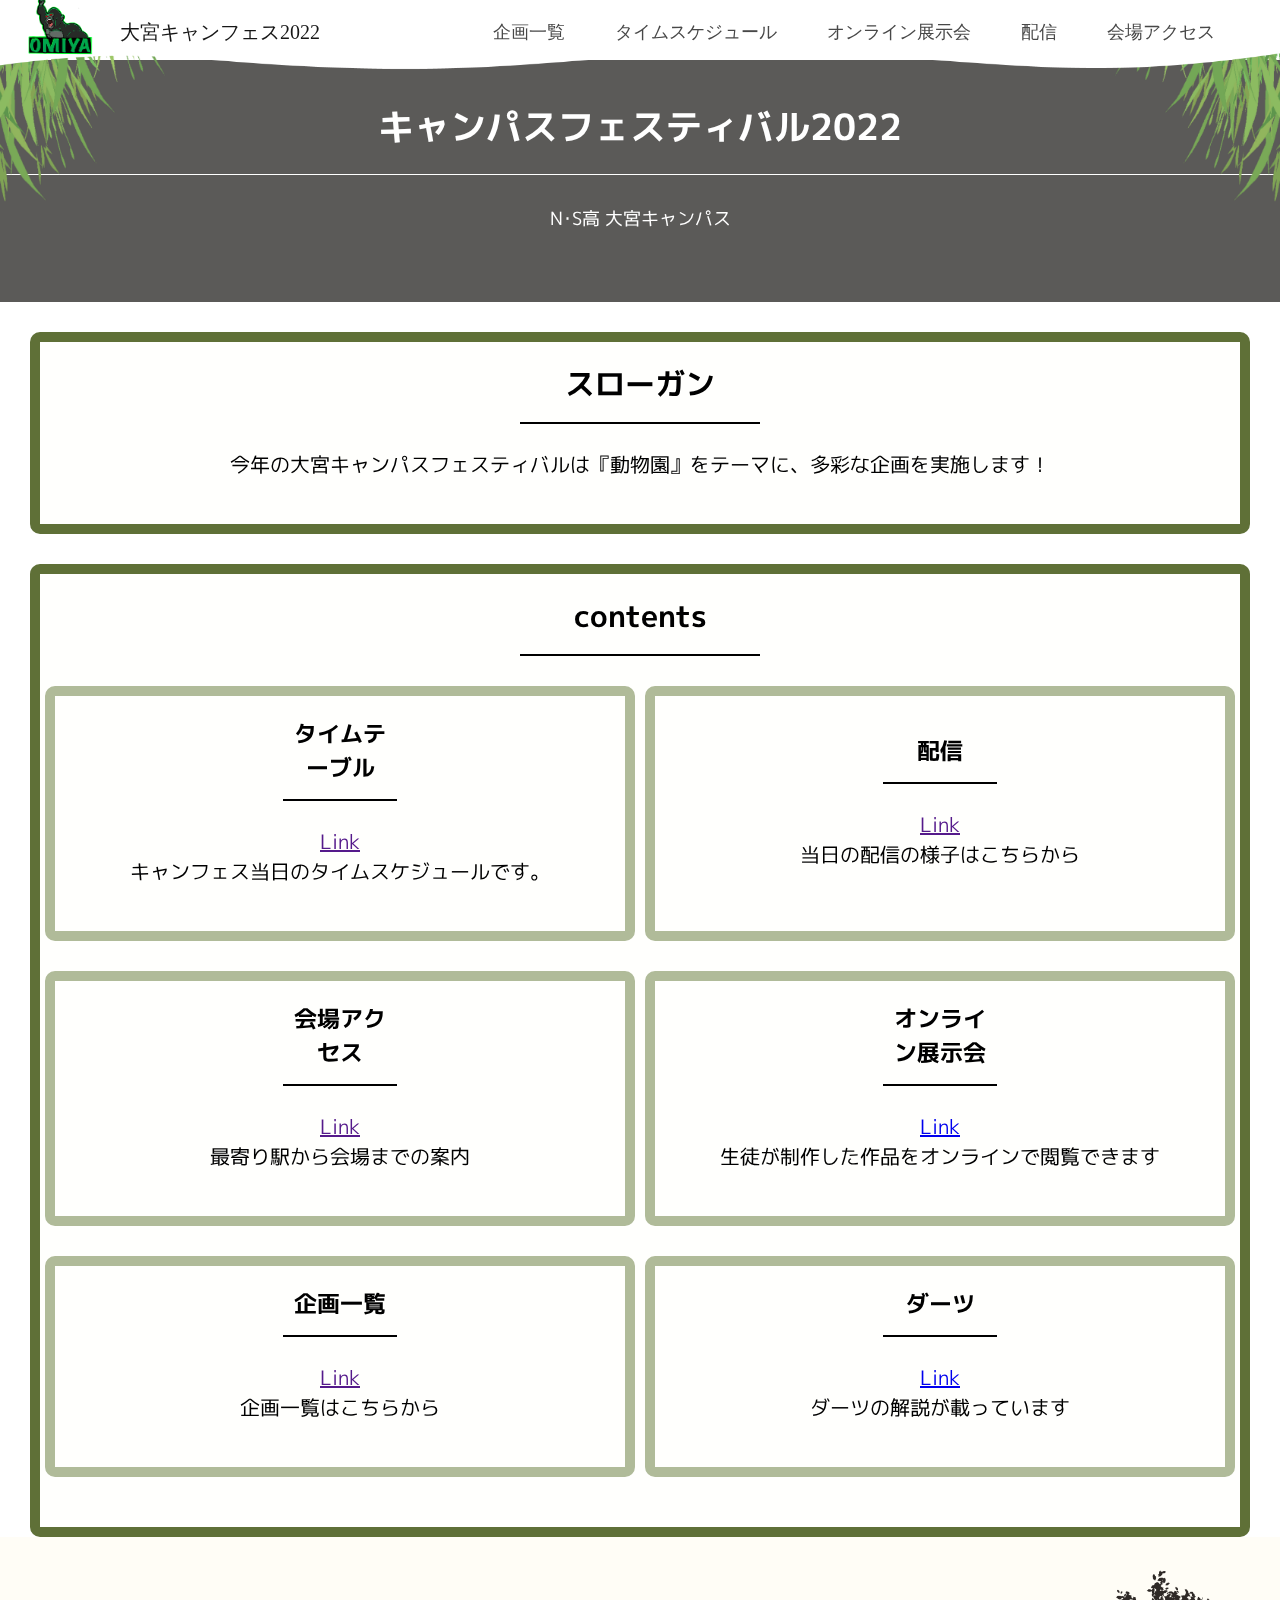
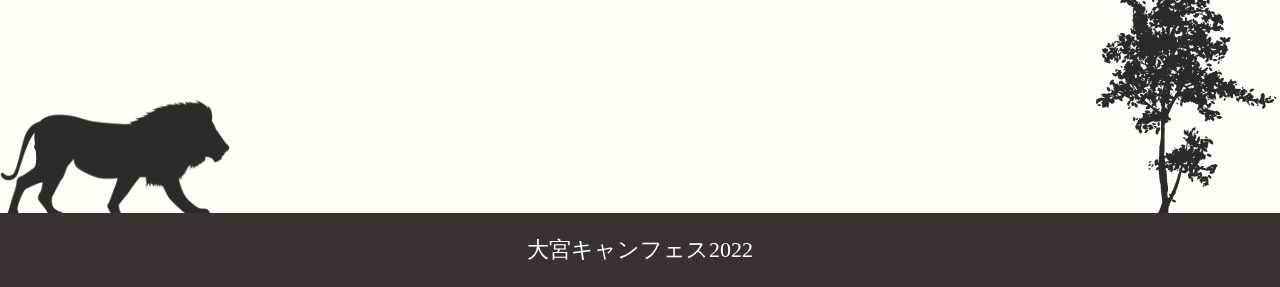
==== commit 4e32baaa: "Update index.html" ====
--- a/index.html
+++ b/index.html
@@ -38,8 +38,9 @@
         <ul class="header_nav_right">
             <li><a href="">企画一覧</a></li>
             <li><a href="">タイムスケジュール</a></li>
-            <li><a href="">オンライン企画</a></li>
+            <li><a href="gallery.html">オンライン展示会</a></li>
             <li><a href="">配信</a></li>
+            <li><a href="">会場アクセス</a></li>
         </ul>
     </div>
     <div class="gras">
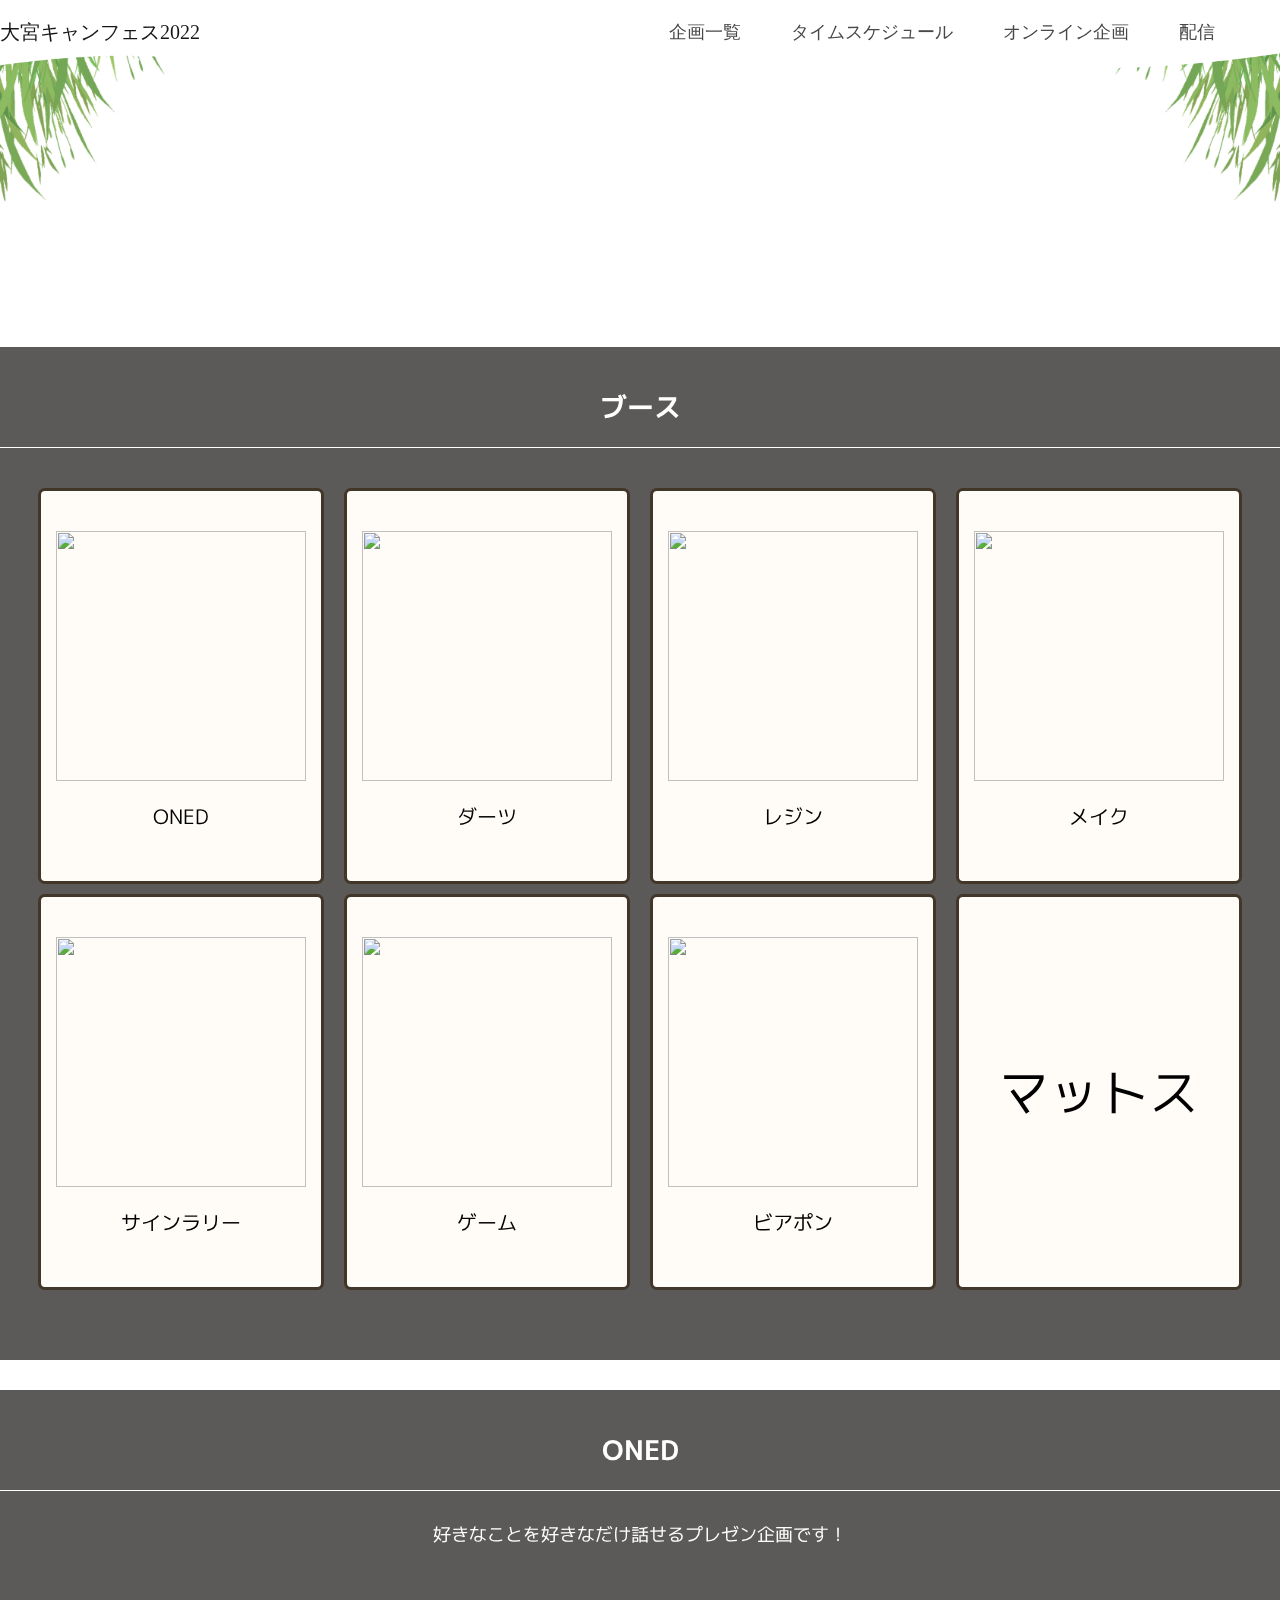
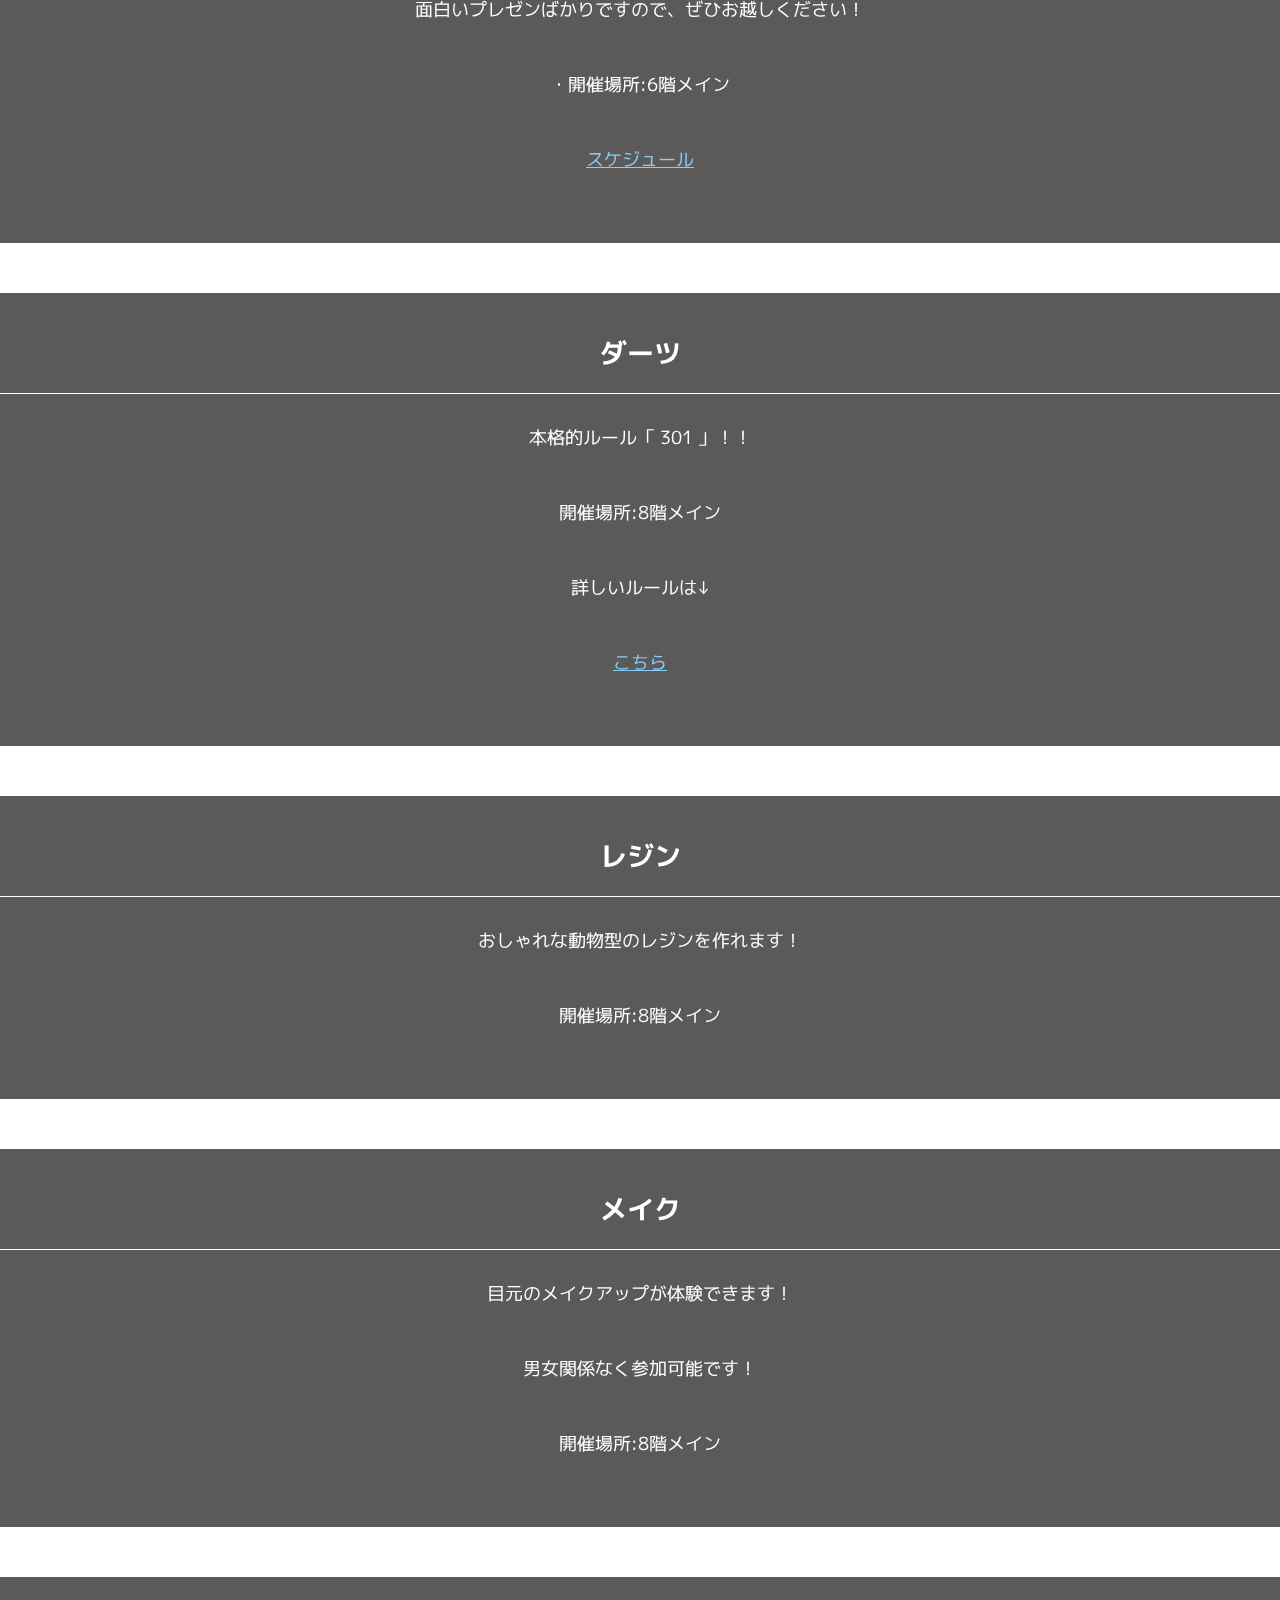
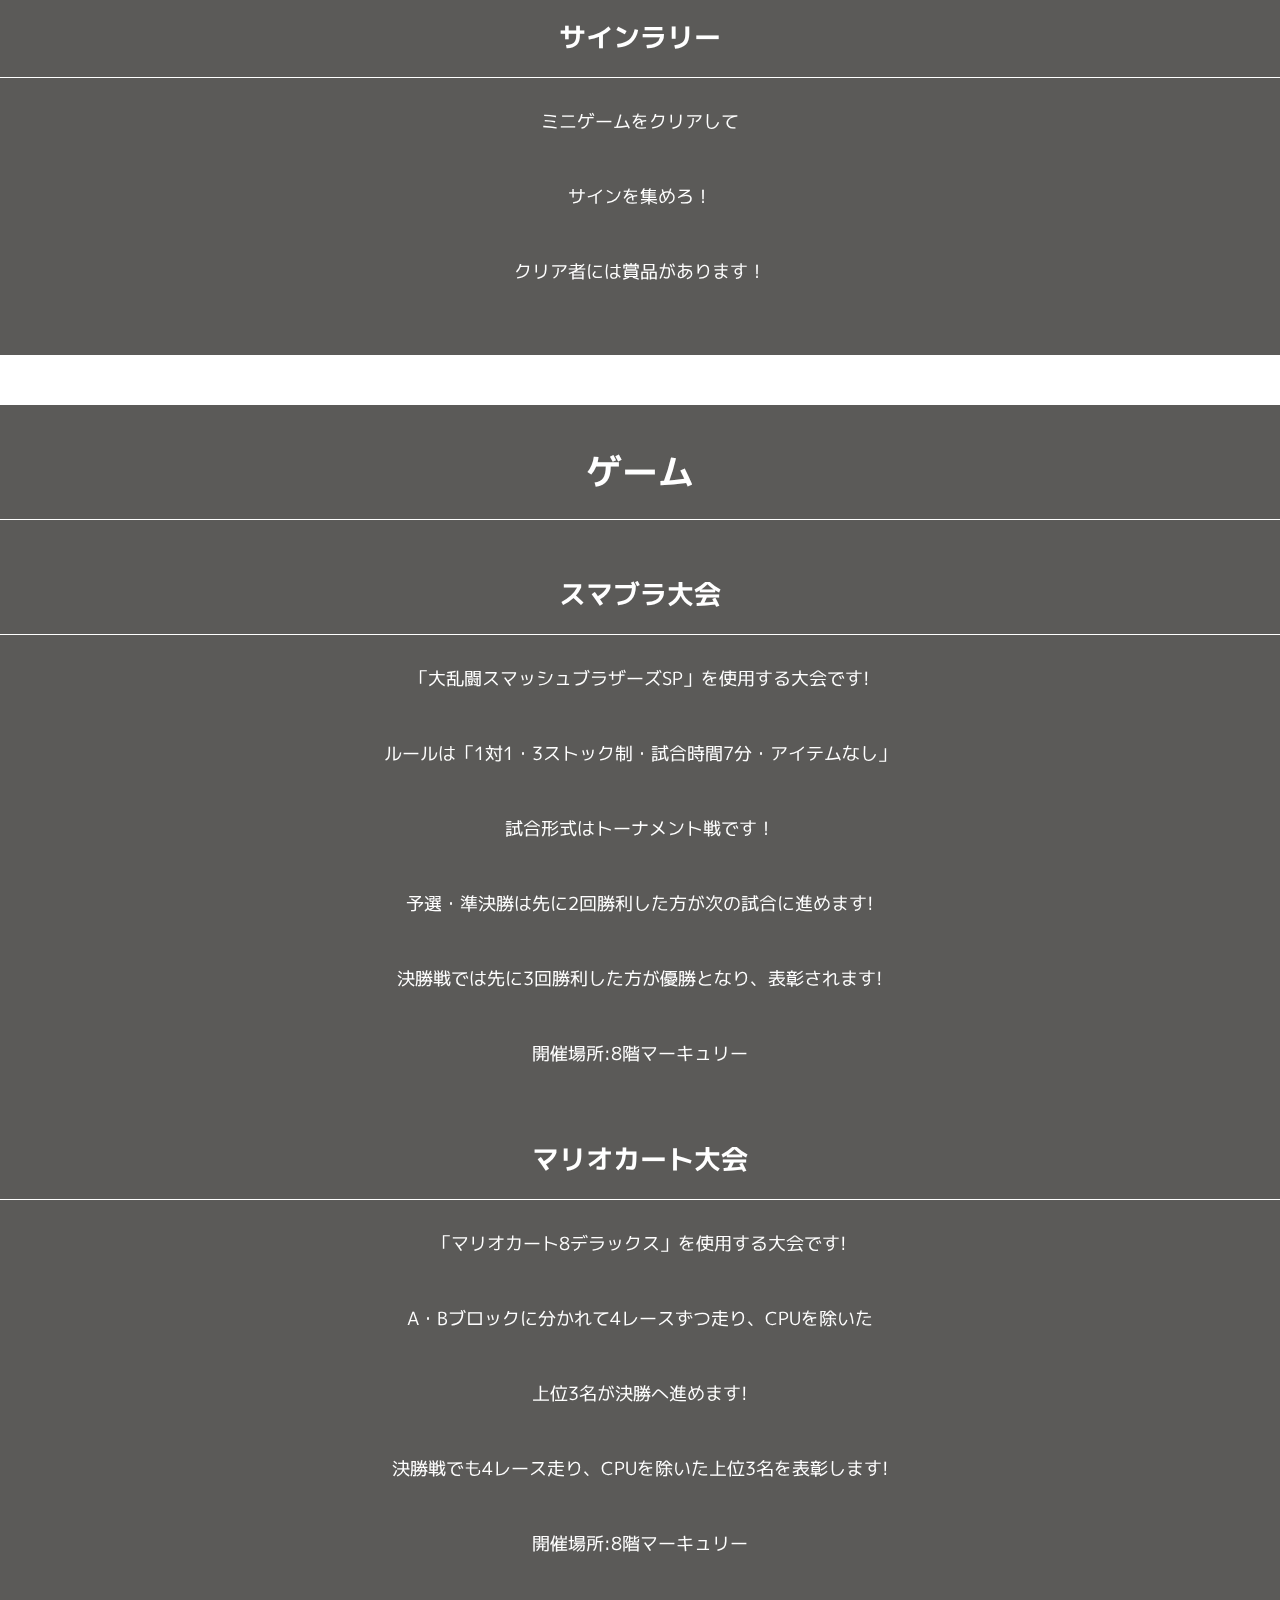
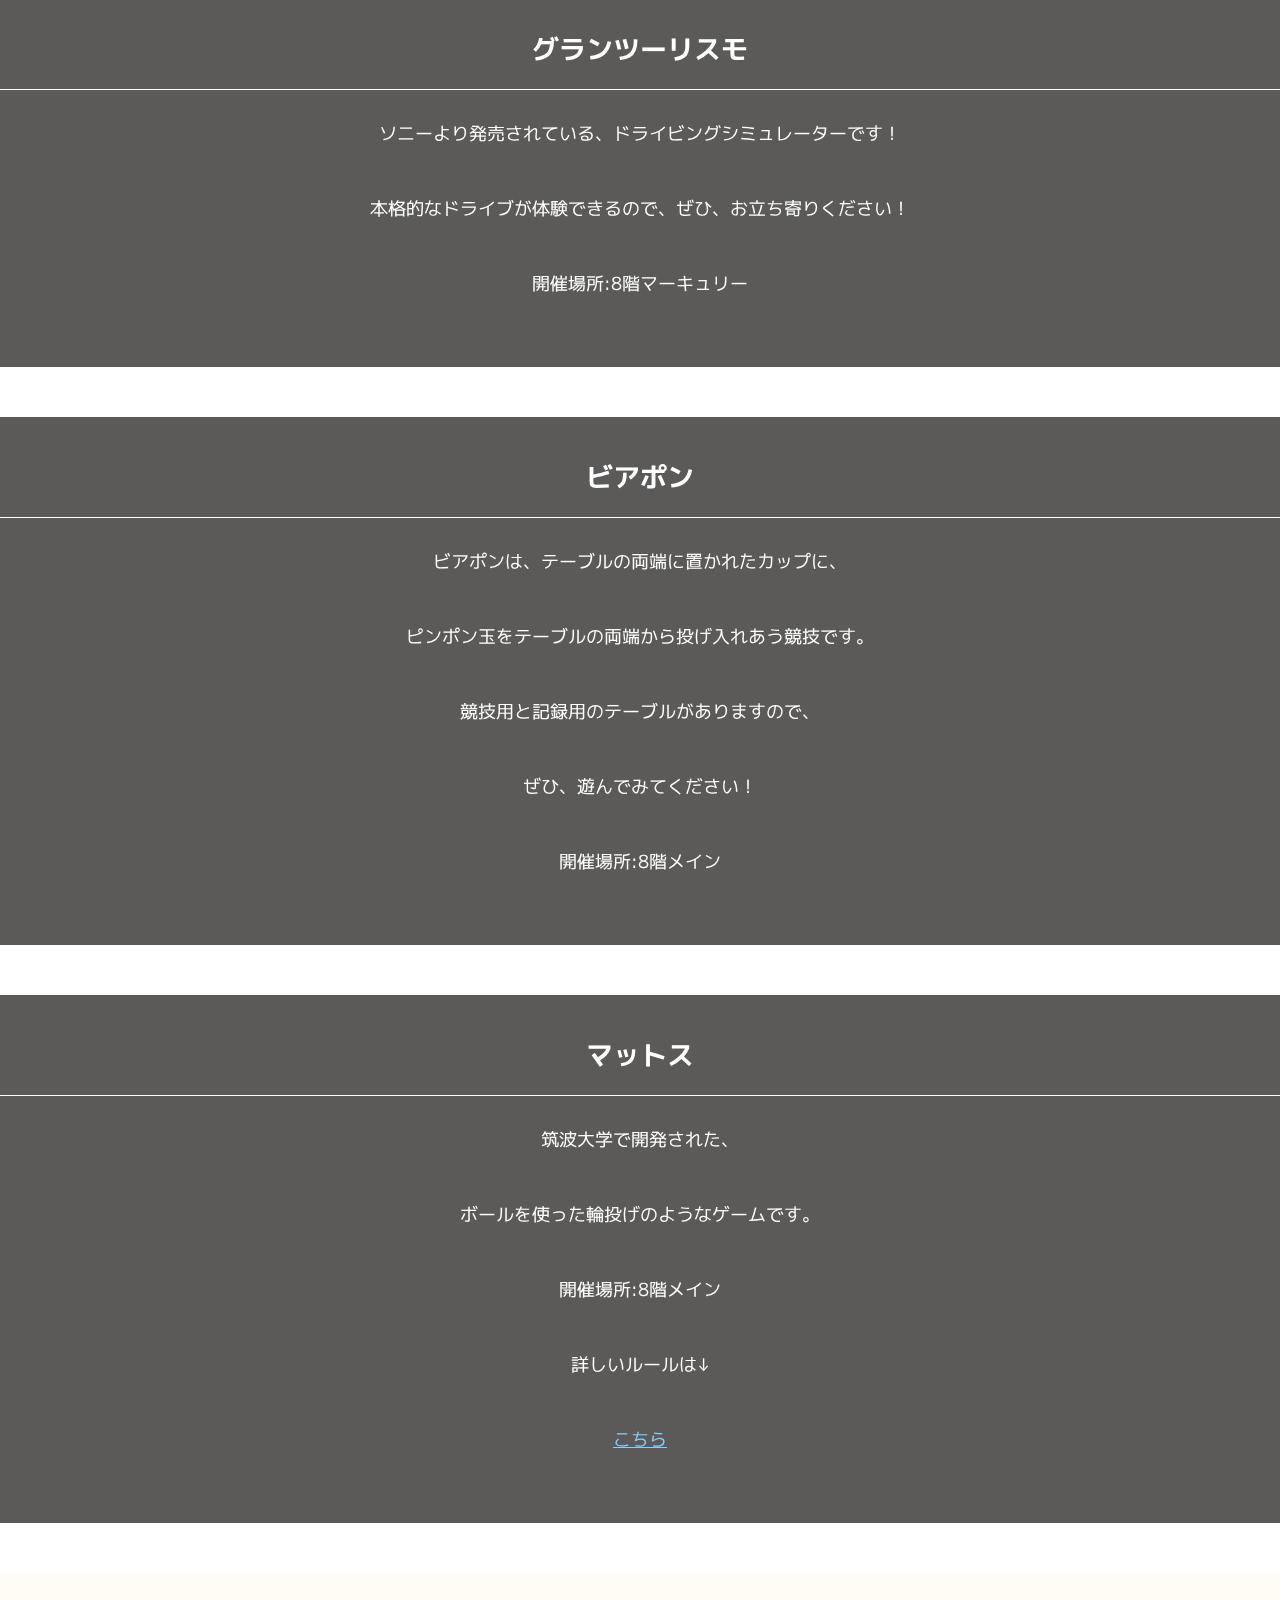
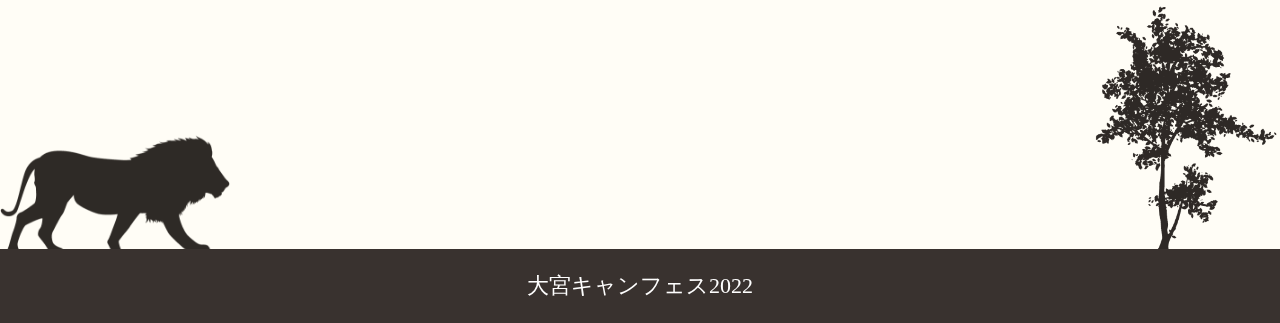
==== commit c6854f56: "Add files via upload" ====
--- a/index.html
+++ b/index.html
@@ -1,6 +1,5 @@
 <!DOCTYPE html>
-<html lang="ja">
-
+<html lang="ja" style="scroll-behavior: smooth;">
 <head>
     <meta charset="UTF-8">
     <meta name="viewport" content="width=device-width, initial-scale=1.0" />
@@ -12,7 +11,6 @@
     <script src="assets/js/main.js" type="text/javascript"></script>
     -->
 </head>
-
 <body>
     <!--背景-->
     <div class="background">
@@ -27,9 +25,8 @@
         <!--ロゴ・タイトル-->
         <ul class="header_nav_left">
             <a href="index.html">
-                <div class="header_logo"><img src="assets/image/logo_01.png"></div>
-                <li>大宮キャンフェス2022</a>
-            </li>
+            <div class="header_logo"></div>
+            <li>大宮キャンフェス2022</a></li>
         </ul>
         <!--ハンバーガーメニュー用の記述-->
         <input type="checkbox" id="toggle" class="btn_hide">
@@ -38,60 +35,140 @@
         <ul class="header_nav_right">
             <li><a href="">企画一覧</a></li>
             <li><a href="">タイムスケジュール</a></li>
-            <li><a href="gallery.html">オンライン展示会</a></li>
+            <li><a href="">オンライン企画</a></li>
             <li><a href="">配信</a></li>
-            <li><a href="">会場アクセス</a></li>
         </ul>
     </div>
     <div class="gras">
         <img class="gras_left" src="assets/image/gras.png">
         <img class="gras_right" src="assets/image/gras.png">
     </div>
-    <div class="about">
-        <!--本文-->
-        <!--この中に記述を追加すると装飾が自動で入ります-->
+     <!--本文-->
+     <!--classは仮で設定しているものですので自由に書き換えて貰えればと-->
+     <div class="about">
+        <h1 style="margin: 150px;">企画一覧</h1>
         <div class="other">
-            <h1>キャンパスフェスティバル2022</h1>
-            <p>N･S高 大宮キャンパス</p>
+            <h2>ブース</h2>
+            <ul class="list_box" style="color: black;">
+                <li>
+                    <a href="#ONED" style="color:black; text-decoration: none;">
+                        <img src="https://4.bp.blogspot.com/-4pIeS8IPWM4/WMo89vWnDGI/AAAAAAABCpE/sL7sAGYQhPU3sGn_DlBXZiZcFGIxzVHigCLcB/s400/presentation_pc_man2.png">
+                        <p>ONED</p>
+                    </a>
+                </li>
+                <li>
+                    <a href="#dart" style="color:black; text-decoration: none;">
+                        <img src="https://4.bp.blogspot.com/-ZNX_2iPc86g/UV1JDpjmr2I/AAAAAAAAPRw/8KLPpht3wYE/s400/darts.png">
+                        <p>ダーツ</p>
+                    </a>
+                </li>
+                <li>
+                    <a href="#resin" style="color:black; text-decoration: none;">
+                        <img src="https://2.bp.blogspot.com/-Q5HkPzrDwXw/WM9YT2K3gPI/AAAAAAABCxc/TKP3FoTIgss7Wfvg6-7PSmJ3-OPd9FhWwCLcB/s400/syugei_resin_dome_accessory.png">
+                        <p>レジン</p>
+                    </a>
+                </li>
+                <li>
+                    <a href="#make" style="color:black; text-decoration: none;">
+                        <img src="https://1.bp.blogspot.com/-gPE58YBCT1o/UZM5BV9FD8I/AAAAAAAASSE/E0hLOxTum6w/s400/makeup_eyeshadow.png">
+                        <p>メイク</p>
+                    </a>
+                </li>
+                <li>
+                    <a href="#VR" style="color:black; text-decoration: none;">
+                        <img src="https://1.bp.blogspot.com/--5wTDKDknok/VrAbYJtH11I/AAAAAAAA3uc/JobF6nfDgfc/s400/sign_shikishi.png">
+                        <p>サインラリー</p>
+                    </a>
+                </li>
+                <li>
+                    <a href="#game" style="color:black; text-decoration: none;">
+                        <img src="https://1.bp.blogspot.com/-eMrPizTFNa4/WR_Ksx7ObxI/AAAAAAABEY8/oqQRKs2772A6TOGu83hK3No4Q6TDuc_SwCLcB/s400/game_software_cassette.png">
+                        <p>ゲーム</p>
+                    </a>
+                </li>
+                <li>
+                    <a href="#beer_pong" style="color:black; text-decoration: none;">
+                        <img src="https://3.bp.blogspot.com/-znppPQ8UmN8/W959ReeAy4I/AAAAAAABPzQ/K1CmIXBQkTUngp8TKFmSdCvya7Mqr_bJQCLcBGAs/s400/game_party_beer_pong.png">
+                        <p>ビアポン</p>
+                    </a>
+                </li>
+                <li>
+                    <a href="#mattos" style="color:black; text-decoration: none;">
+                        <p style="font-size: 50px;">マットス</p>
+                    </a>
+                </li>
+            </ul>
         </div>
-        <div class="main">
-            <h2>スローガン</h2>
-            <p>今年の大宮キャンパスフェスティバルは『動物園』をテーマに、多彩な企画を実施します！</p>
+        <div class="other" id="ONED" style="scroll-margin-top: 100px; margin-bottom: 50px;">
+            <h2>ONED</h2>
+            <p>好きなことを好きなだけ話せるプレゼン企画です！</p>
+            <p>面白いプレゼンばかりですので、ぜひお越しください！</p>
+            <p>・開催場所:6階メイン</p>
+            <a href="" style="color: lightskyblue;"><span>スケジュール</span></a>
         </div>
-        <div class="main">
-            <h2>contents</h2>
-            <div column="">
-                <div class="main">
-                    <h3>タイムテーブル</h3>
-                    <p><a href="">Link</a><br>キャンフェス当日のタイムスケジュールです。</p>
-                </div>
-                <div class="main">
-                    <h3>配信</h3>
-                    <p><a href="">Link</a><br>当日の配信の様子はこちらから</p>
-                </div>
-            </div>
-            <div column="">
-                <div class="main">
-                    <h3>会場アクセス</h3>
-                    <p><a href="">Link</a><br>最寄り駅から会場までの案内</p>
-                </div>
-                <div class="main">
-                    <h3>オンライン展示会</h3>
-                    <p><a href="gallery.html">Link</a><br>生徒が制作した作品をオンラインで閲覧できます</p>
-                </div>
-            </div>
-            <div column="">
-                <div class="main">
-                    <h3>企画一覧</h3>
-                    <p><a href="">Link</a><br>企画一覧はこちらから</p>
-                </div>
-                <div class="main">
-                    <h3>ダーツ</h3>
-                    <p><a href="darts.html">Link</a><br>ダーツの解説が載っています</p>
-                </div>
-            </div>
+        <div class="other" id="dart" style="scroll-margin-top: 100px; margin-bottom: 50px;">
+            <h2>ダーツ</h2>
+            <p>本格的ルール「 301 」！！</p>
+            <p>開催場所:8階メイン</p>
+            <p>詳しいルールは↓</p>
+            <a href="darts.html" style="color: lightskyblue;"><span>こちら</span></a>
         </div>
-    </div>
+        <div class="other" id="resin" style="scroll-margin-top: 100px; margin-bottom: 50px;">
+            <h2>レジン</h2>
+            <p>おしゃれな動物型のレジンを作れます！</p>
+            <p>開催場所:8階メイン</p>
+        </div>
+        <div class="other" id="make" style="scroll-margin-top: 100px; margin-bottom: 50px;">
+            <h2>メイク</h2>
+            <p>目元のメイクアップが体験できます！</p>
+            <p>男女関係なく参加可能です！</p>
+            <p>開催場所:8階メイン</p>
+        </div>
+        <div class="other" id="VR" style="scroll-margin-top: 100px; margin-bottom: 50px;">
+            <h2>サインラリー</h2>
+            <p>ミニゲームをクリアして</p>
+            <p>サインを集めろ！</p>
+            <p>クリア者には賞品があります！</p>
+        </div>
+        <div class="other" id="game" style="scroll-margin-top: 100px; margin-bottom: 50px;">
+            <h1>ゲーム</h1><br><br>
+            <h2>スマブラ大会</h2>
+            <p>「大乱闘スマッシュブラザーズSP」を使用する大会です!</p>
+            <p>ルールは「1対1・3ストック制・試合時間7分・アイテムなし」</p>
+            <p>試合形式はトーナメント戦です！</p>
+            <p>予選・準決勝は先に2回勝利した方が次の試合に進めます!</p>
+            <p>決勝戦では先に3回勝利した方が優勝となり、表彰されます!</p>
+            <p>開催場所:8階マーキュリー</p>
+            <br><br>
+            <h2>マリオカート大会</h2>
+            <p>「マリオカート8デラックス」を使用する大会です!</p>
+            <p>A・Bブロックに分かれて4レースずつ走り、CPUを除いた</p>
+            <p>上位3名が決勝へ進めます!</p>
+            <p>決勝戦でも4レース走り、CPUを除いた上位3名を表彰します!</p>
+            <p>開催場所:8階マーキュリー</p>
+            <br><br>
+            <h2>グランツーリスモ</h2>
+            <p>ソニーより発売されている、ドライビングシミュレーターです！</p>
+            <p>本格的なドライブが体験できるので、ぜひ、お立ち寄りください！</p>
+            <p>開催場所:8階マーキュリー</p>
+        </div>
+        <div class="other" id="beer_pong" style="scroll-margin-top: 100px; margin-bottom: 50px;">
+            <h2>ビアポン</h2>
+            <p>ビアポンは、テーブルの両端に置かれたカップに、</p>
+            <p>ピンポン玉をテーブルの両端から投げ入れあう競技です。</p>
+            <p>競技用と記録用のテーブルがありますので、</p>
+            <p>ぜひ、遊んでみてください！</p>
+            <p>開催場所:8階メイン</p>
+        </div>
+        <div class="other" id="mattos" style="scroll-margin-top: 100px; margin-bottom: 50px;">
+            <h2>マットス</h2>
+            <p>筑波大学で開発された、</p>
+            <p>ボールを使った輪投げのようなゲームです。</p>
+            <p>開催場所:8階メイン</p>
+            <p>詳しいルールは↓</p>
+            <a href="https://mattoss.org/rules" style="color: lightskyblue;"><span>こちら</span></a>
+        </div>
+     </div>
     <!--フッター-->
     <footer>
         <div class="footer_about">
@@ -105,5 +182,4 @@
         </div>
     </footer>
 </body>
-
 </html>
